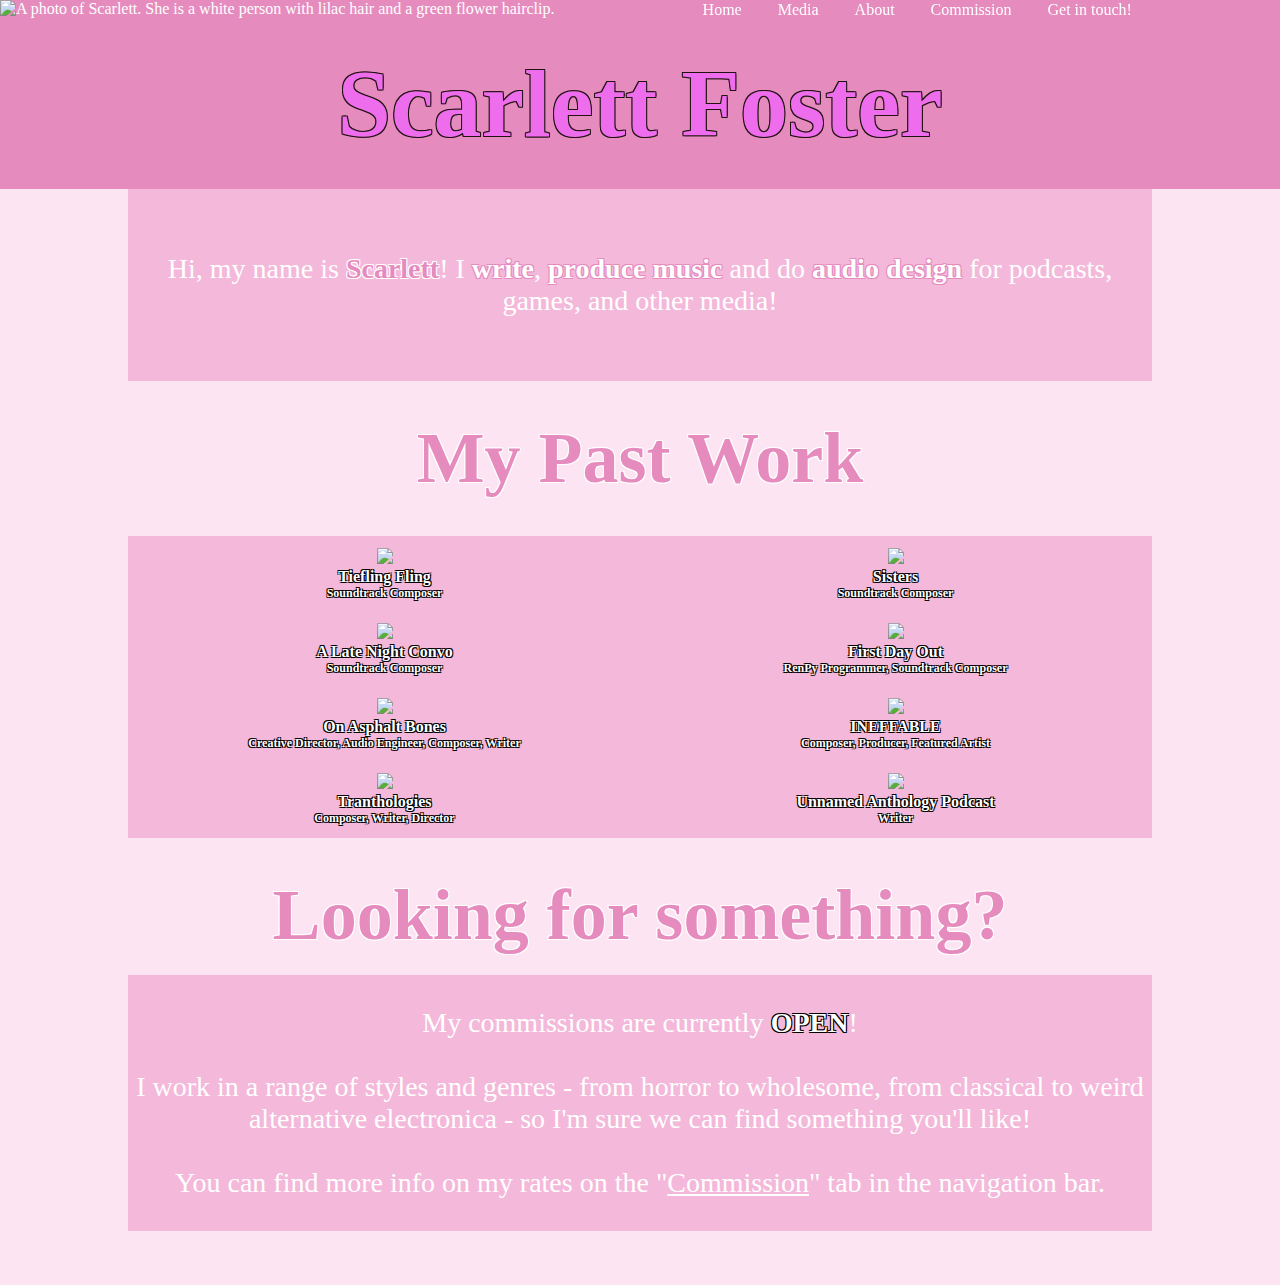
==== index.html @ 23bde36e "Add files via upload" ====
<!DOCTYPE html>
<html lang="en">
<head>
<title>Scarlett Foster</title>
<link rel="stylesheet" href="styles.css" type="text/css" charset="utf-8" />
</head>

<body style="background-color:#fde4f2; color: black; font-family:opensans">
  <center>
    <ul class="navbar sticky">
      <li style="float:left; background-color: #e68bbe" class="navbar-item"><img src="IMAGES/scarlett.png" alt="A photo of Scarlett. She is a white person with lilac hair and a green flower hairclip." style="width:32px"></li>
      <li class="navbar-item"><a class="active">Home</a></li>
      <li class="navbar-item"><a href="media.html">Media</a></li>
      <li class="navbar-item"><a href="about.html">About</a></li>
      <li class="navbar-item"><a href="hire-me.html">Commission</a></li>
      <li class="navbar-item"><a href="contact.html">Get in touch!</a></li>
    </ul>

    <br>
    <h1 style="color:#ed6ded; background-color:#e68bbe; font-family:foolish; font-size:96px;">Scarlett Foster</h1>

    <p style="background-color:#f4b8da; color:white; font-size:28px; width:80%;">
    <br><br>
    Hi, my name is <b style="color:#e68bbe; text-shadow: -1px -1px #fff, 1px -1px #fff, -1px 1px #fff, 1px 1px #fff; font-weight:bold;">Scarlett</b>! I <a style="text-shadow: -1px -1px #e68bbe, 1px -1px #e68bbe, -1px 1px #e68bbe, 1px 1px #e68bbe; font-weight:bold;">write</a>, <a style="text-shadow: -1px -1px #e68bbe, 1px -1px #e68bbe, -1px 1px #e68bbe, 1px 1px #e68bbe; font-weight:bold;">produce music</a> and do <a style="text-shadow: -1px -1px #e68bbe, 1px -1px #e68bbe, -1px 1px #e68bbe, 1px 1px #e68bbe; font-weight:bold;">audio design</a> for podcasts, games, and other media!
    <br><br><br>
    </p>

<br><br>
<h2 style="color:#e68bbe; text-shadow: -1px -1px #fff, 1px -1px #fff, -1px 1px #fff, 1px 1px #fff; font-family:foolish; font-size:72px;">My Past Work</h2>
<br>

    <p>
      <br>
      <table style="background-color:#f4b8da; color: #fff; text-shadow: -1px -1px #000, 1px -1px #000, 1px 1px #000, -1px 1px #000; font-weight:bold">
        <tr>
          <td><a href=""><img src="IMAGES/tieflingfling.png" style="width:50%;"></a><br>Tiefling Fling<br><p style="font-size:12px;">Soundtrack Composer</p></td>
          <td><a href="https://husbandogoddess.itch.io/sisters"><img src="IMAGES/Sisters_Cover.png" style="width:50%;"></a><br>Sisters<br><p style="font-size:12px;">Soundtrack Composer</p></td>
        </tr>
        <tr>
          <td><a href="https://husbandogoddess.itch.io/a-late-night-convo"><img src="IMAGES/latenightconvo.png" style="width:50%;"></a><br>A Late Night Convo<br><p style="font-size:12px;">Soundtrack Composer</p></td>
          <td><a href="https://transboysandgames.itch.io/first-day-out"><img src="IMAGES/jackbird.jpg" style="width:50%;"></a><br>First Day Out<br><p style="font-size:12px;">RenPy Programmer, Soundtrack Composer</p></td>
        </tr>
        <tr>
          <td><a href="https://open.spotify.com/show/4VXEAa00QKmPnFWlU75Irs?si=4c88a1f3998048af"><img src="IMAGES/oab-logo.jpg" style="width:50%;"></a><br>On Asphalt Bones<br><p style="font-size:12px;">Creative Director, Audio Engineer, Composer, Writer</p></td>
          <td><a href="https://open.spotify.com/album/59SaXAMTZSCxpAF9QWzjE8?si=1fvaTERhR5W_y8-9pEj4MQ"><img src="IMAGES/ineffable.jpg" style="width:50%;"></a><br>INEFFABLE<br><p style="font-size:12px;">Composer, Producer, Featured Artist</p></td>
        </tr>
        <tr>
          <td><a href="https://open.spotify.com/show/3TeUGFnqtPpMVknS6uQuVP?si=55ad6478311a4171"><img src="IMAGES/tranthologies-logo.png" style="width:50%;"></a><br>Tranthologies<br><p style="font-size:12px;">Composer, Writer, Director</p></td>
          <td><a href="https://open.spotify.com/show/5qvmGNBVjTSAvqQ8gfXNNb?si=1f4357da0af140d5"><img src="IMAGES/uap-logo.jpg" style="width:50%;"></a><br>Unnamed Anthology Podcast<br><p style="font-size:12px;">Writer</p></td>
        </tr>
      </table>
      <br><br>
    </p>
  <h2 style="color:#e68bbe; text-shadow: -1px -1px #fff, 1px -1px #fff, -1px 1px #fff, 1px 1px #fff; font-family:foolish; font-size:72px;">Looking for something?</h2>
  <br>
  <p style="background-color:#f4b8da; color:white; font-size:28px; width:80%;">
    <br>
    My commissions are currently <b style="text-shadow: -1px -1px #000, 1px -1px #000, 1px 1px #000, -1px 1px #000;">OPEN</b>!
    <br><br>
    I work in a range of styles and genres - from horror to wholesome, from classical to weird alternative electronica - so I'm sure we can find something you'll like!
    <br><br>
    You can find more info on my rates on the "<a href="hire-me.html" style="color:white;">Commission</a>" tab in the navigation bar.
    <br><br>
  </p>
  <br><br><br>
</body>

</html>
---- styles.css ----
@font-face{
	font-family: 'opensans';
	src: url('FONTS/OpenSans.eot');
	src: url('FONTS/OpenSans.eot?#iefix') format('embedded-opentype'),
	     url('FONTS/OpenSans.woff') format('woff'),
	     url('FONTS/OpenSans.ttf') format('truetype'),
	     url('FONTS/OpenSans.svg#webfont') format('svg');
}

@font-face{
	font-family: 'foolish';
	src: url('FONTS/foolish-font.woff') format('woff'), url('FONTS/foolish-font.woff2') format('woff2');
}

body,html{
	width:100%;
	background-color:#fde4f2;
}

*{
	align-items:center;
	margin:0;
}

.navbar{
	list-style-type: none;
	margin:0px;
	padding:0px;
	width: 100%;
	overflow: none;
	background-color: #e68bbe;
}

.navbar a{
	color: white;
	background-color: #e68bbe;
	padding: 10px 16px;
	text-decoration: none;
}

.navbar a:hover{
	background-color: #f4b8da;
}

.navbar-item{
	text-align: center;
	display: inline;
	float: inherit;
	background-color: #a6c2c9;
	vertical-align: middle;
	color: white;
}

.active{
	background-color: #f4b8da;
}

.sticky{
	position: fixed;
	top: 0;
	width: 100%;
}

.dropdown{
	position: relative;
	display: inline-block;
}

.dropdown-content{
	margin: 0;
	width: auto;
	display: none;
	position: fixed;
	background-color: #f9f9f9;
	overflow: none;
	box-shadow: 0px 8px 16px 0px rgba(0,0,0,0.2);
	padding: 12px 16px;
	z-index: 1;
	text-align: left;
}

.dropdown:hover .dropdown-content{
	display: block;
}

.dropdown-content a{
	color: #000000;
	padding: 0;
}

.dropdown-content a:hover{
	color: white;
	padding: 0;
}

h1{
	padding:30px;
	font-size: 50px;
	text-align: center;
	font-family:verdana;
	margin:0;
  text-shadow: -1px -1px #211, 1px -1px #211, -1px 1px #211, 1px 1px #211;
}

h2{
	padding:0px;
	font-size: 32px;
	text-align:center;
	margin:0;
}

h3{
	padding:0px;
	font-size:20px;
	text-align:center;
	margin:0;
}

table{
	width:80%;
}

th{
	width:50%;
	height:100%;
}

td{
	width:50%;
	height:100%;
	text-align:center;
	padding-top: 10px;
	padding-bottom: 10px;
}
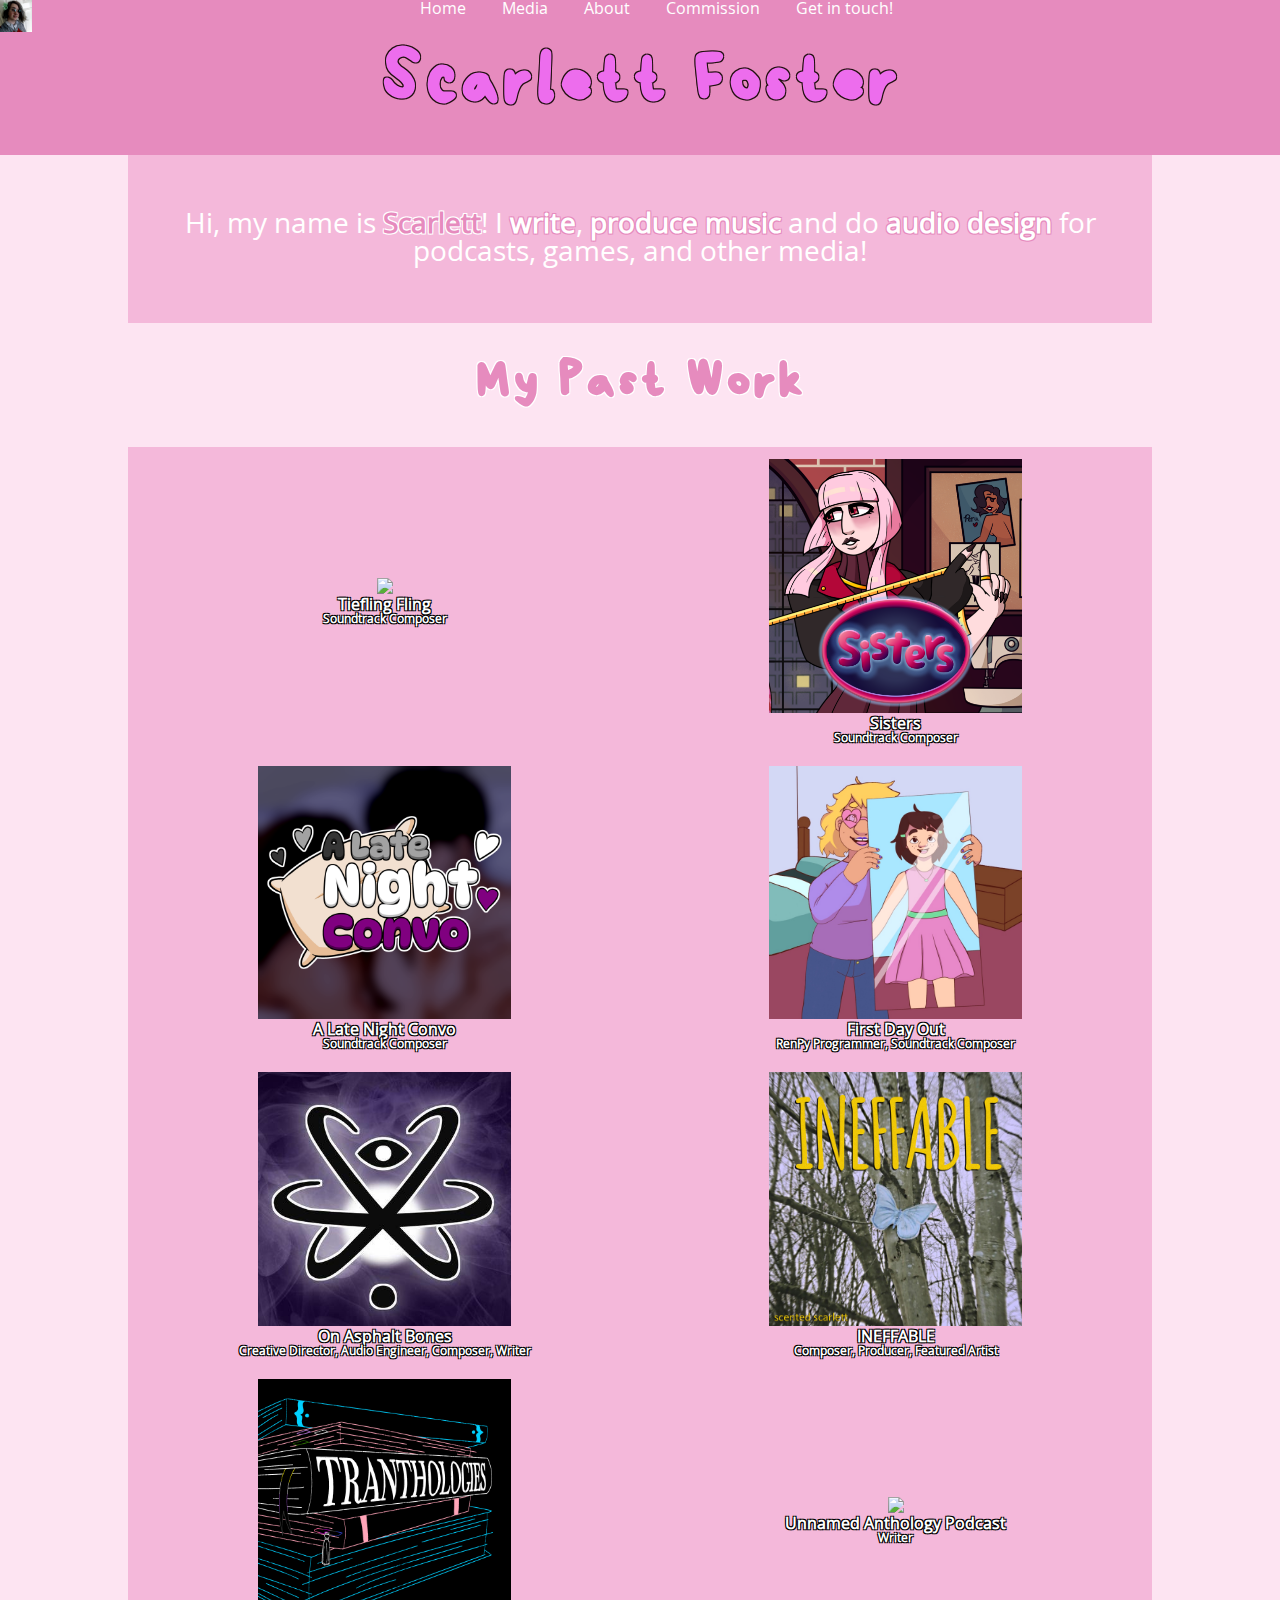
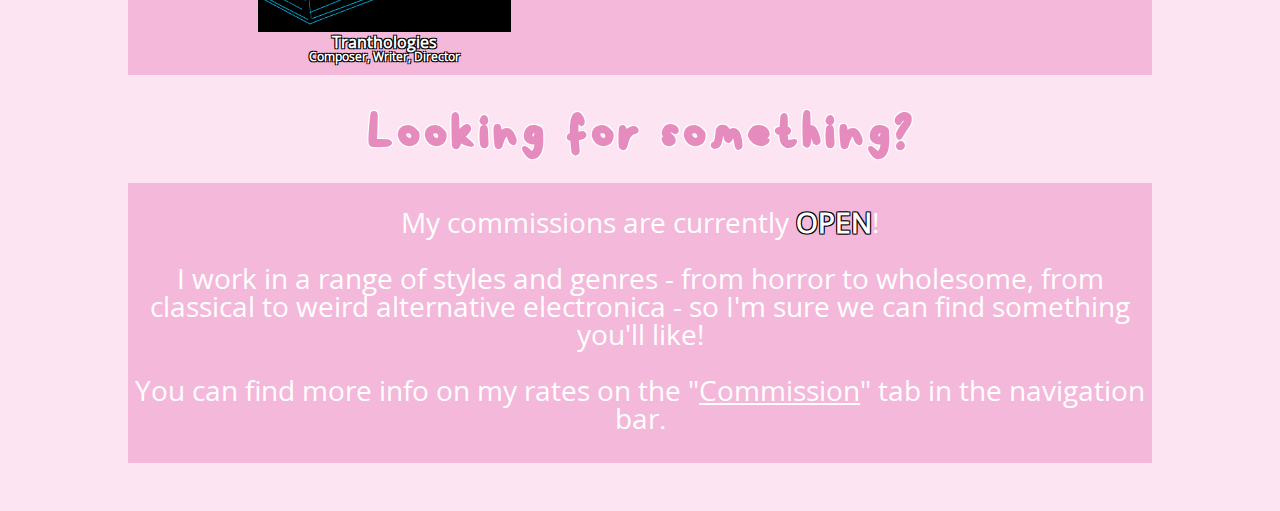
==== commit e090f720: "2nd time lucky!" ====
--- a/index.html
+++ b/index.html
@@ -1,68 +1,68 @@
-<!DOCTYPE html>
-<html lang="en">
-<head>
-<title>Scarlett Foster</title>
-<link rel="stylesheet" href="styles.css" type="text/css" charset="utf-8" />
-</head>
-
-<body style="background-color:#fde4f2; color: black; font-family:opensans">
-  <center>
-    <ul class="navbar sticky">
-      <li style="float:left; background-color: #e68bbe" class="navbar-item"><img src="IMAGES/scarlett.png" alt="A photo of Scarlett. She is a white person with lilac hair and a green flower hairclip." style="width:32px"></li>
-      <li class="navbar-item"><a class="active">Home</a></li>
-      <li class="navbar-item"><a href="media.html">Media</a></li>
-      <li class="navbar-item"><a href="about.html">About</a></li>
-      <li class="navbar-item"><a href="hire-me.html">Commission</a></li>
-      <li class="navbar-item"><a href="contact.html">Get in touch!</a></li>
-    </ul>
-
-    <br>
-    <h1 style="color:#ed6ded; background-color:#e68bbe; font-family:foolish; font-size:96px;">Scarlett Foster</h1>
-
-    <p style="background-color:#f4b8da; color:white; font-size:28px; width:80%;">
-    <br><br>
-    Hi, my name is <b style="color:#e68bbe; text-shadow: -1px -1px #fff, 1px -1px #fff, -1px 1px #fff, 1px 1px #fff; font-weight:bold;">Scarlett</b>! I <a style="text-shadow: -1px -1px #e68bbe, 1px -1px #e68bbe, -1px 1px #e68bbe, 1px 1px #e68bbe; font-weight:bold;">write</a>, <a style="text-shadow: -1px -1px #e68bbe, 1px -1px #e68bbe, -1px 1px #e68bbe, 1px 1px #e68bbe; font-weight:bold;">produce music</a> and do <a style="text-shadow: -1px -1px #e68bbe, 1px -1px #e68bbe, -1px 1px #e68bbe, 1px 1px #e68bbe; font-weight:bold;">audio design</a> for podcasts, games, and other media!
-    <br><br><br>
-    </p>
-
-<br><br>
-<h2 style="color:#e68bbe; text-shadow: -1px -1px #fff, 1px -1px #fff, -1px 1px #fff, 1px 1px #fff; font-family:foolish; font-size:72px;">My Past Work</h2>
-<br>
-
-    <p>
-      <br>
-      <table style="background-color:#f4b8da; color: #fff; text-shadow: -1px -1px #000, 1px -1px #000, 1px 1px #000, -1px 1px #000; font-weight:bold">
-        <tr>
-          <td><a href=""><img src="IMAGES/tieflingfling.png" style="width:50%;"></a><br>Tiefling Fling<br><p style="font-size:12px;">Soundtrack Composer</p></td>
-          <td><a href="https://husbandogoddess.itch.io/sisters"><img src="IMAGES/Sisters_Cover.png" style="width:50%;"></a><br>Sisters<br><p style="font-size:12px;">Soundtrack Composer</p></td>
-        </tr>
-        <tr>
-          <td><a href="https://husbandogoddess.itch.io/a-late-night-convo"><img src="IMAGES/latenightconvo.png" style="width:50%;"></a><br>A Late Night Convo<br><p style="font-size:12px;">Soundtrack Composer</p></td>
-          <td><a href="https://transboysandgames.itch.io/first-day-out"><img src="IMAGES/jackbird.jpg" style="width:50%;"></a><br>First Day Out<br><p style="font-size:12px;">RenPy Programmer, Soundtrack Composer</p></td>
-        </tr>
-        <tr>
-          <td><a href="https://open.spotify.com/show/4VXEAa00QKmPnFWlU75Irs?si=4c88a1f3998048af"><img src="IMAGES/oab-logo.jpg" style="width:50%;"></a><br>On Asphalt Bones<br><p style="font-size:12px;">Creative Director, Audio Engineer, Composer, Writer</p></td>
-          <td><a href="https://open.spotify.com/album/59SaXAMTZSCxpAF9QWzjE8?si=1fvaTERhR5W_y8-9pEj4MQ"><img src="IMAGES/ineffable.jpg" style="width:50%;"></a><br>INEFFABLE<br><p style="font-size:12px;">Composer, Producer, Featured Artist</p></td>
-        </tr>
-        <tr>
-          <td><a href="https://open.spotify.com/show/3TeUGFnqtPpMVknS6uQuVP?si=55ad6478311a4171"><img src="IMAGES/tranthologies-logo.png" style="width:50%;"></a><br>Tranthologies<br><p style="font-size:12px;">Composer, Writer, Director</p></td>
-          <td><a href="https://open.spotify.com/show/5qvmGNBVjTSAvqQ8gfXNNb?si=1f4357da0af140d5"><img src="IMAGES/uap-logo.jpg" style="width:50%;"></a><br>Unnamed Anthology Podcast<br><p style="font-size:12px;">Writer</p></td>
-        </tr>
-      </table>
-      <br><br>
-    </p>
-  <h2 style="color:#e68bbe; text-shadow: -1px -1px #fff, 1px -1px #fff, -1px 1px #fff, 1px 1px #fff; font-family:foolish; font-size:72px;">Looking for something?</h2>
-  <br>
-  <p style="background-color:#f4b8da; color:white; font-size:28px; width:80%;">
-    <br>
-    My commissions are currently <b style="text-shadow: -1px -1px #000, 1px -1px #000, 1px 1px #000, -1px 1px #000;">OPEN</b>!
-    <br><br>
-    I work in a range of styles and genres - from horror to wholesome, from classical to weird alternative electronica - so I'm sure we can find something you'll like!
-    <br><br>
-    You can find more info on my rates on the "<a href="hire-me.html" style="color:white;">Commission</a>" tab in the navigation bar.
-    <br><br>
-  </p>
-  <br><br><br>
-</body>
-
-</html>
+<!DOCTYPE html>
+<html lang="en">
+<head>
+<title>Scarlett Foster</title>
+<link rel="stylesheet" href="styles.css" type="text/css" charset="utf-8" />
+</head>
+
+<body style="background-color:#fde4f2; color: black; font-family:opensans">
+  <center>
+    <ul class="navbar sticky">
+      <li style="float:left; background-color: #e68bbe" class="navbar-item"><img src="IMAGES/scarlett.png" alt="A photo of Scarlett. She is a white person with lilac hair and a green flower hairclip." style="width:32px"></li>
+      <li class="navbar-item"><a class="active">Home</a></li>
+      <li class="navbar-item"><a href="media.html">Media</a></li>
+      <li class="navbar-item"><a href="about.html">About</a></li>
+      <li class="navbar-item"><a href="hire-me.html">Commission</a></li>
+      <li class="navbar-item"><a href="contact.html">Get in touch!</a></li>
+    </ul>
+
+    <br>
+    <h1 style="color:#ed6ded; background-color:#e68bbe; font-family:foolish; font-size:96px;">Scarlett Foster</h1>
+
+    <p style="background-color:#f4b8da; color:white; font-size:28px; width:80%;">
+    <br><br>
+    Hi, my name is <b style="color:#e68bbe; text-shadow: -1px -1px #fff, 1px -1px #fff, -1px 1px #fff, 1px 1px #fff; font-weight:bold;">Scarlett</b>! I <a style="text-shadow: -1px -1px #e68bbe, 1px -1px #e68bbe, -1px 1px #e68bbe, 1px 1px #e68bbe; font-weight:bold;">write</a>, <a style="text-shadow: -1px -1px #e68bbe, 1px -1px #e68bbe, -1px 1px #e68bbe, 1px 1px #e68bbe; font-weight:bold;">produce music</a> and do <a style="text-shadow: -1px -1px #e68bbe, 1px -1px #e68bbe, -1px 1px #e68bbe, 1px 1px #e68bbe; font-weight:bold;">audio design</a> for podcasts, games, and other media!
+    <br><br><br>
+    </p>
+
+<br><br>
+<h2 style="color:#e68bbe; text-shadow: -1px -1px #fff, 1px -1px #fff, -1px 1px #fff, 1px 1px #fff; font-family:foolish; font-size:72px;">My Past Work</h2>
+<br>
+
+    <p>
+      <br>
+      <table style="background-color:#f4b8da; color: #fff; text-shadow: -1px -1px #000, 1px -1px #000, 1px 1px #000, -1px 1px #000; font-weight:bold">
+        <tr>
+          <td><a href=""><img src="IMAGES/tieflingfling.png" style="width:50%;"></a><br>Tiefling Fling<br><p style="font-size:12px;">Soundtrack Composer</p></td>
+          <td><a href="https://husbandogoddess.itch.io/sisters"><img src="IMAGES/Sisters_Cover.png" style="width:50%;"></a><br>Sisters<br><p style="font-size:12px;">Soundtrack Composer</p></td>
+        </tr>
+        <tr>
+          <td><a href="https://husbandogoddess.itch.io/a-late-night-convo"><img src="IMAGES/latenightconvo.png" style="width:50%;"></a><br>A Late Night Convo<br><p style="font-size:12px;">Soundtrack Composer</p></td>
+          <td><a href="https://transboysandgames.itch.io/first-day-out"><img src="IMAGES/jackbird.jpg" style="width:50%;"></a><br>First Day Out<br><p style="font-size:12px;">RenPy Programmer, Soundtrack Composer</p></td>
+        </tr>
+        <tr>
+          <td><a href="https://open.spotify.com/show/4VXEAa00QKmPnFWlU75Irs?si=4c88a1f3998048af"><img src="IMAGES/oab-logo.jpg" style="width:50%;"></a><br>On Asphalt Bones<br><p style="font-size:12px;">Creative Director, Audio Engineer, Composer, Writer</p></td>
+          <td><a href="https://open.spotify.com/album/59SaXAMTZSCxpAF9QWzjE8?si=1fvaTERhR5W_y8-9pEj4MQ"><img src="IMAGES/ineffable.jpg" style="width:50%;"></a><br>INEFFABLE<br><p style="font-size:12px;">Composer, Producer, Featured Artist</p></td>
+        </tr>
+        <tr>
+          <td><a href="https://open.spotify.com/show/3TeUGFnqtPpMVknS6uQuVP?si=55ad6478311a4171"><img src="IMAGES/tranthologies-logo.png" style="width:50%;"></a><br>Tranthologies<br><p style="font-size:12px;">Composer, Writer, Director</p></td>
+          <td><a href="https://open.spotify.com/show/5qvmGNBVjTSAvqQ8gfXNNb?si=1f4357da0af140d5"><img src="IMAGES/uap-logo.jpg" style="width:50%;"></a><br>Unnamed Anthology Podcast<br><p style="font-size:12px;">Writer</p></td>
+        </tr>
+      </table>
+      <br><br>
+    </p>
+  <h2 style="color:#e68bbe; text-shadow: -1px -1px #fff, 1px -1px #fff, -1px 1px #fff, 1px 1px #fff; font-family:foolish; font-size:72px;">Looking for something?</h2>
+  <br>
+  <p style="background-color:#f4b8da; color:white; font-size:28px; width:80%;">
+    <br>
+    My commissions are currently <b style="text-shadow: -1px -1px #000, 1px -1px #000, 1px 1px #000, -1px 1px #000;">OPEN</b>!
+    <br><br>
+    I work in a range of styles and genres - from horror to wholesome, from classical to weird alternative electronica - so I'm sure we can find something you'll like!
+    <br><br>
+    You can find more info on my rates on the "<a href="hire-me.html" style="color:white;">Commission</a>" tab in the navigation bar.
+    <br><br>
+  </p>
+  <br><br><br>
+</body>
+
+</html>
--- a/styles.css
+++ b/styles.css
@@ -1,134 +1,134 @@
-@font-face{
-	font-family: 'opensans';
-	src: url('FONTS/OpenSans.eot');
-	src: url('FONTS/OpenSans.eot?#iefix') format('embedded-opentype'),
-	     url('FONTS/OpenSans.woff') format('woff'),
-	     url('FONTS/OpenSans.ttf') format('truetype'),
-	     url('FONTS/OpenSans.svg#webfont') format('svg');
-}
-
-@font-face{
-	font-family: 'foolish';
-	src: url('FONTS/foolish-font.woff') format('woff'), url('FONTS/foolish-font.woff2') format('woff2');
-}
-
-body,html{
-	width:100%;
-	background-color:#fde4f2;
-}
-
-*{
-	align-items:center;
-	margin:0;
-}
-
-.navbar{
-	list-style-type: none;
-	margin:0px;
-	padding:0px;
-	width: 100%;
-	overflow: none;
-	background-color: #e68bbe;
-}
-
-.navbar a{
-	color: white;
-	background-color: #e68bbe;
-	padding: 10px 16px;
-	text-decoration: none;
-}
-
-.navbar a:hover{
-	background-color: #f4b8da;
-}
-
-.navbar-item{
-	text-align: center;
-	display: inline;
-	float: inherit;
-	background-color: #a6c2c9;
-	vertical-align: middle;
-	color: white;
-}
-
-.active{
-	background-color: #f4b8da;
-}
-
-.sticky{
-	position: fixed;
-	top: 0;
-	width: 100%;
-}
-
-.dropdown{
-	position: relative;
-	display: inline-block;
-}
-
-.dropdown-content{
-	margin: 0;
-	width: auto;
-	display: none;
-	position: fixed;
-	background-color: #f9f9f9;
-	overflow: none;
-	box-shadow: 0px 8px 16px 0px rgba(0,0,0,0.2);
-	padding: 12px 16px;
-	z-index: 1;
-	text-align: left;
-}
-
-.dropdown:hover .dropdown-content{
-	display: block;
-}
-
-.dropdown-content a{
-	color: #000000;
-	padding: 0;
-}
-
-.dropdown-content a:hover{
-	color: white;
-	padding: 0;
-}
-
-h1{
-	padding:30px;
-	font-size: 50px;
-	text-align: center;
-	font-family:verdana;
-	margin:0;
-  text-shadow: -1px -1px #211, 1px -1px #211, -1px 1px #211, 1px 1px #211;
-}
-
-h2{
-	padding:0px;
-	font-size: 32px;
-	text-align:center;
-	margin:0;
-}
-
-h3{
-	padding:0px;
-	font-size:20px;
-	text-align:center;
-	margin:0;
-}
-
-table{
-	width:80%;
-}
-
-th{
-	width:50%;
-	height:100%;
-}
-
-td{
-	width:50%;
-	height:100%;
-	text-align:center;
-	padding-top: 10px;
-	padding-bottom: 10px;
-}
+@font-face{
+	font-family: 'opensans';
+	src: url('FONTS/OpenSans.eot');
+	src: url('FONTS/OpenSans.eot?#iefix') format('embedded-opentype'),
+	     url('FONTS/opensans-webfont.woff') format('woff'),
+	     url('FONTS/OpenSans.ttf') format('truetype'),
+	     url('FONTS/OpenSans.svg#webfont') format('svg');
+}
+
+@font-face{
+	font-family: 'foolish';
+	src: url('FONTS/foolish-font.woff') format('woff'), url('FONTS/foolish-font.woff2') format('woff2');
+}
+
+body,html{
+	width:100%;
+	background-color:#fde4f2;
+}
+
+*{
+	align-items:center;
+	margin:0;
+}
+
+.navbar{
+	list-style-type: none;
+	margin:0px;
+	padding:0px;
+	width: 100%;
+	overflow: none;
+	background-color: #e68bbe;
+}
+
+.navbar a{
+	color: white;
+	background-color: #e68bbe;
+	padding: 10px 16px;
+	text-decoration: none;
+}
+
+.navbar a:hover{
+	background-color: #f4b8da;
+}
+
+.navbar-item{
+	text-align: center;
+	display: inline;
+	float: inherit;
+	background-color: #a6c2c9;
+	vertical-align: middle;
+	color: white;
+}
+
+.active{
+	background-color: #f4b8da;
+}
+
+.sticky{
+	position: fixed;
+	top: 0;
+	width: 100%;
+}
+
+.dropdown{
+	position: relative;
+	display: inline-block;
+}
+
+.dropdown-content{
+	margin: 0;
+	width: auto;
+	display: none;
+	position: fixed;
+	background-color: #f9f9f9;
+	overflow: none;
+	box-shadow: 0px 8px 16px 0px rgba(0,0,0,0.2);
+	padding: 12px 16px;
+	z-index: 1;
+	text-align: left;
+}
+
+.dropdown:hover .dropdown-content{
+	display: block;
+}
+
+.dropdown-content a{
+	color: #000000;
+	padding: 0;
+}
+
+.dropdown-content a:hover{
+	color: white;
+	padding: 0;
+}
+
+h1{
+	padding:30px;
+	font-size: 50px;
+	text-align: center;
+	font-family:verdana;
+	margin:0;
+  text-shadow: -1px -1px #211, 1px -1px #211, -1px 1px #211, 1px 1px #211;
+}
+
+h2{
+	padding:0px;
+	font-size: 32px;
+	text-align:center;
+	margin:0;
+}
+
+h3{
+	padding:0px;
+	font-size:20px;
+	text-align:center;
+	margin:0;
+}
+
+table{
+	width:80%;
+}
+
+th{
+	width:50%;
+	height:100%;
+}
+
+td{
+	width:50%;
+	height:100%;
+	text-align:center;
+	padding-top: 10px;
+	padding-bottom: 10px;
+}
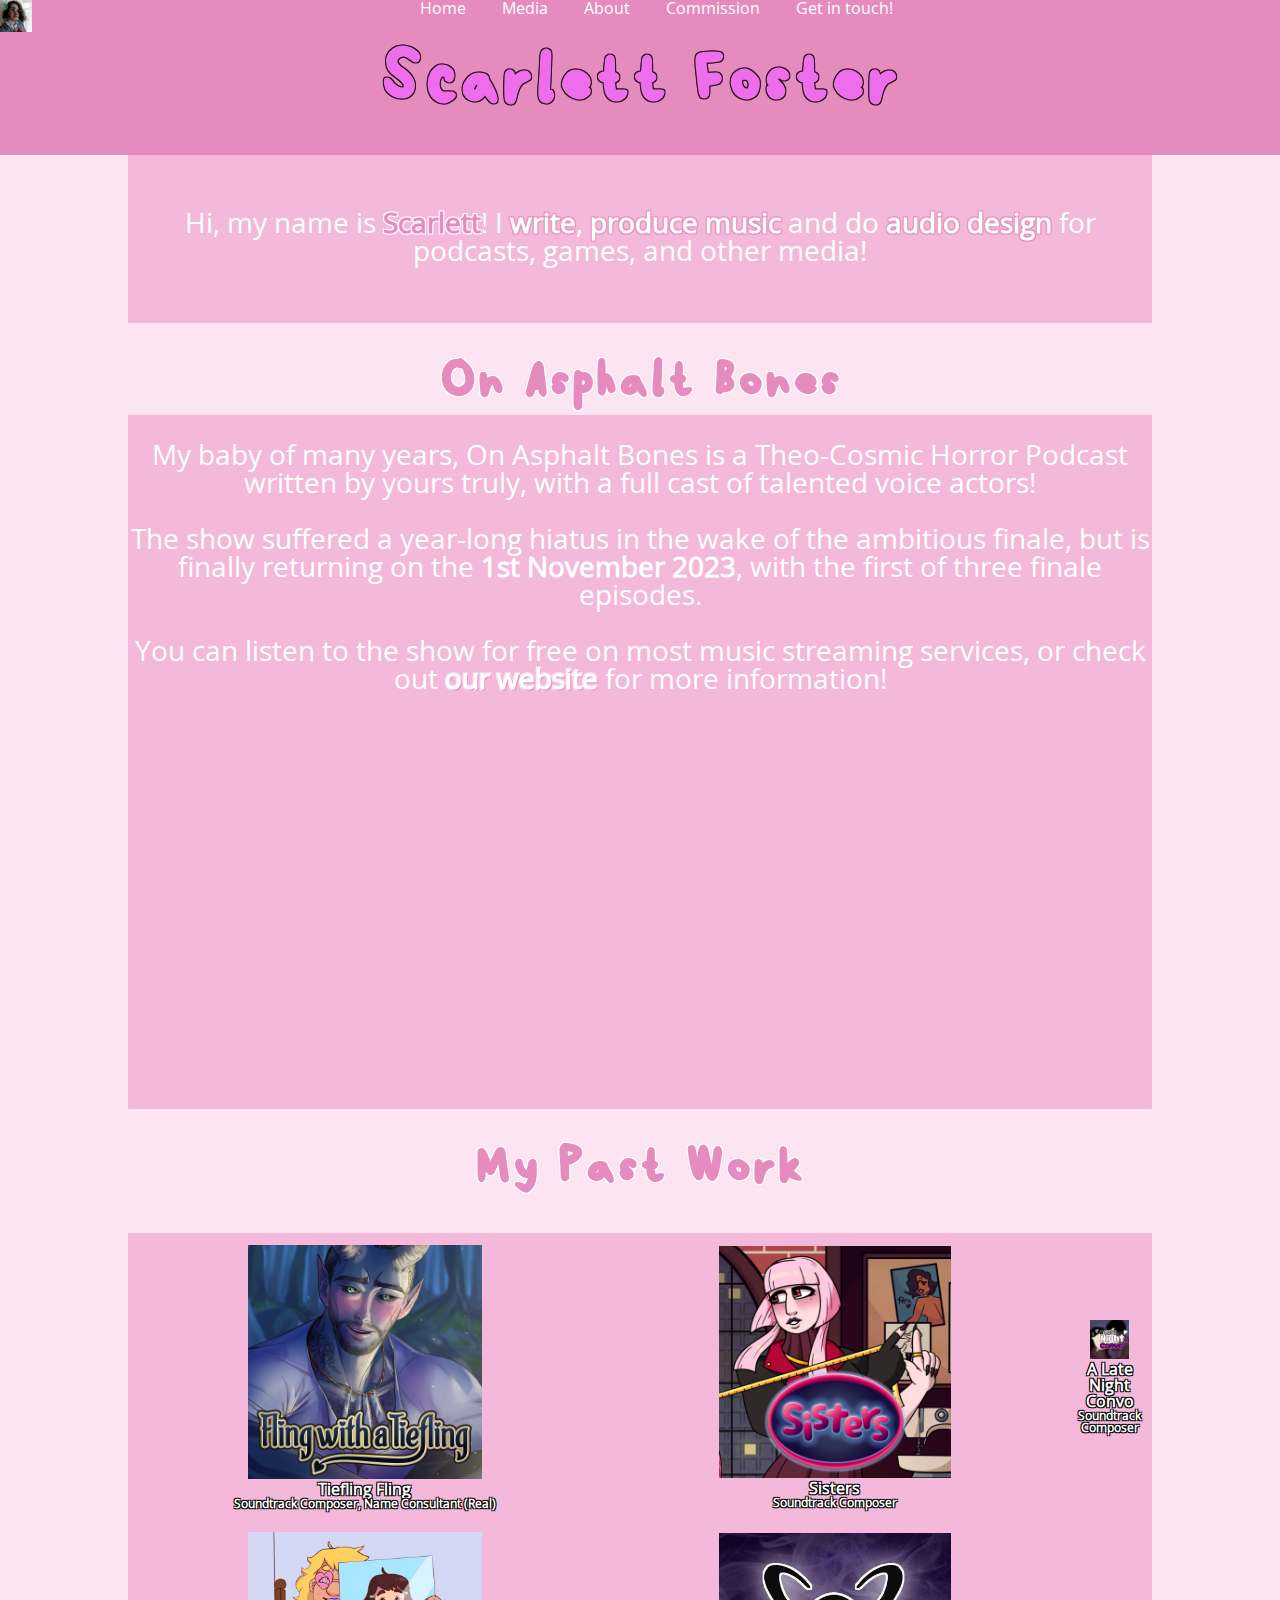
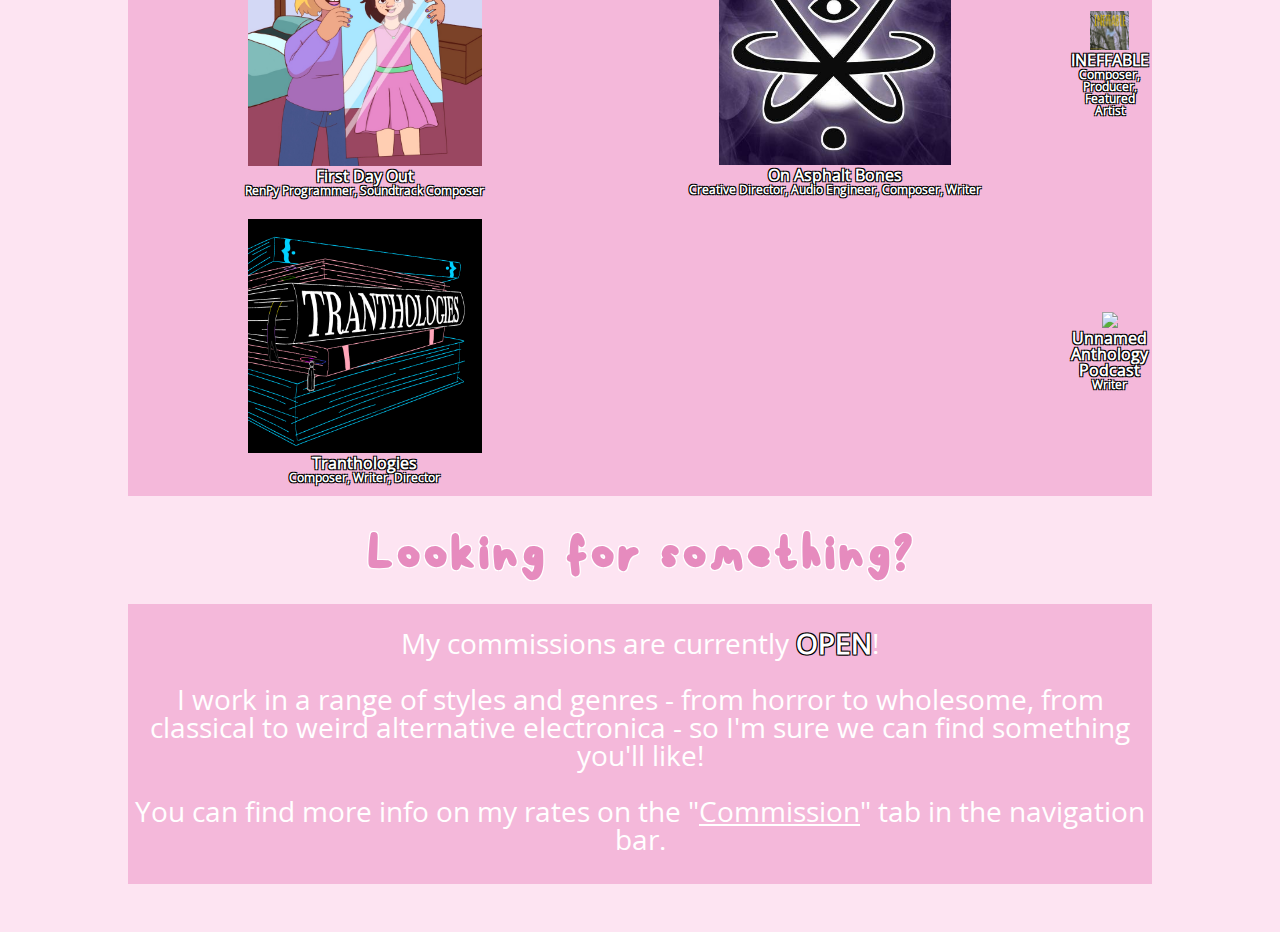
==== commit 8b692ea2: "Update attempt." ====
--- a/index.html
+++ b/index.html
@@ -26,26 +26,39 @@
     </p>
 
 <br><br>
+<h2 style="color:#e68bbe; text-shadow: -1px -1px #fff, 1px -1px #fff, -1px 1px #fff, 1px 1px #fff; font-family:foolish; font-size:72px;">On Asphalt Bones</h2>
+<p style="background-color:#f4b8da; color:white; font-size:28px; width:80%;">
+  <br>
+  My baby of many years, On Asphalt Bones is a Theo-Cosmic Horror Podcast written by yours truly, with a full cast of talented voice actors!
+  <br><br>
+  The show suffered a year-long hiatus in the wake of the ambitious finale, but is finally returning on the <b>1st November 2023</b>, with the first of three finale episodes.
+  <br><br>
+  You can listen to the show for free on most music streaming services, or check out <b><a style="color:white; text-decoration:none; text-shadow:1px 1px #e68bbe, -1px 1px #fde4f2, -1px -1px #fde4f2, 1px -1px #fde4f2" href="https://www.listlessnetwork.com/our-shows/on-asphalt-bones">our website</a></b> for more information!
+  <br><br>
+  <iframe style="border-radius:12px; width: 80%" src="https://open.spotify.com/embed/show/4VXEAa00QKmPnFWlU75Irs?utm_source=generator" width="100\%" height="352" frameBorder="0" allowfullscreen="" allow="autoplay; clipboard-write; encrypted-media; fullscreen; picture-in-picture" loading="lazy"></iframe>
+  <br><br>
+</p>
+
+<br><br>
 <h2 style="color:#e68bbe; text-shadow: -1px -1px #fff, 1px -1px #fff, -1px 1px #fff, 1px 1px #fff; font-family:foolish; font-size:72px;">My Past Work</h2>
 <br>
 
     <p>
       <br>
-      <table style="background-color:#f4b8da; color: #fff; text-shadow: -1px -1px #000, 1px -1px #000, 1px 1px #000, -1px 1px #000; font-weight:bold">
+      <table style="background-color:#f4b8da; color: #fff; text-shadow: -1px -1px #000, 1px -1px #000, 1px 1px #000, -1px 1px #000; font-weight:bold; width:80%">
         <tr>
-          <td><a href=""><img src="IMAGES/tieflingfling.png" style="width:50%;"></a><br>Tiefling Fling<br><p style="font-size:12px;">Soundtrack Composer</p></td>
+          <td><a href="https://husbandogoddess.itch.io"><img src="IMAGES/tieflingfling.png" style="width:50%;"></a><br>Tiefling Fling<br><p style="font-size:12px;">Soundtrack Composer, Name Consultant (Real)</p></td>
           <td><a href="https://husbandogoddess.itch.io/sisters"><img src="IMAGES/Sisters_Cover.png" style="width:50%;"></a><br>Sisters<br><p style="font-size:12px;">Soundtrack Composer</p></td>
+          <td><a href="https://husbandogoddess.itch.io/a-late-night-convo"><img src="IMAGES/latenightconvo.png" style="width:50%;"></a><br>A Late Night Convo<br><p style="font-size:12px;">Soundtrack Composer</p></td>
         </tr>
         <tr>
-          <td><a href="https://husbandogoddess.itch.io/a-late-night-convo"><img src="IMAGES/latenightconvo.png" style="width:50%;"></a><br>A Late Night Convo<br><p style="font-size:12px;">Soundtrack Composer</p></td>
           <td><a href="https://transboysandgames.itch.io/first-day-out"><img src="IMAGES/jackbird.jpg" style="width:50%;"></a><br>First Day Out<br><p style="font-size:12px;">RenPy Programmer, Soundtrack Composer</p></td>
-        </tr>
-        <tr>
           <td><a href="https://open.spotify.com/show/4VXEAa00QKmPnFWlU75Irs?si=4c88a1f3998048af"><img src="IMAGES/oab-logo.jpg" style="width:50%;"></a><br>On Asphalt Bones<br><p style="font-size:12px;">Creative Director, Audio Engineer, Composer, Writer</p></td>
           <td><a href="https://open.spotify.com/album/59SaXAMTZSCxpAF9QWzjE8?si=1fvaTERhR5W_y8-9pEj4MQ"><img src="IMAGES/ineffable.jpg" style="width:50%;"></a><br>INEFFABLE<br><p style="font-size:12px;">Composer, Producer, Featured Artist</p></td>
         </tr>
         <tr>
           <td><a href="https://open.spotify.com/show/3TeUGFnqtPpMVknS6uQuVP?si=55ad6478311a4171"><img src="IMAGES/tranthologies-logo.png" style="width:50%;"></a><br>Tranthologies<br><p style="font-size:12px;">Composer, Writer, Director</p></td>
+          <td></td>
           <td><a href="https://open.spotify.com/show/5qvmGNBVjTSAvqQ8gfXNNb?si=1f4357da0af140d5"><img src="IMAGES/uap-logo.jpg" style="width:50%;"></a><br>Unnamed Anthology Podcast<br><p style="font-size:12px;">Writer</p></td>
         </tr>
       </table>
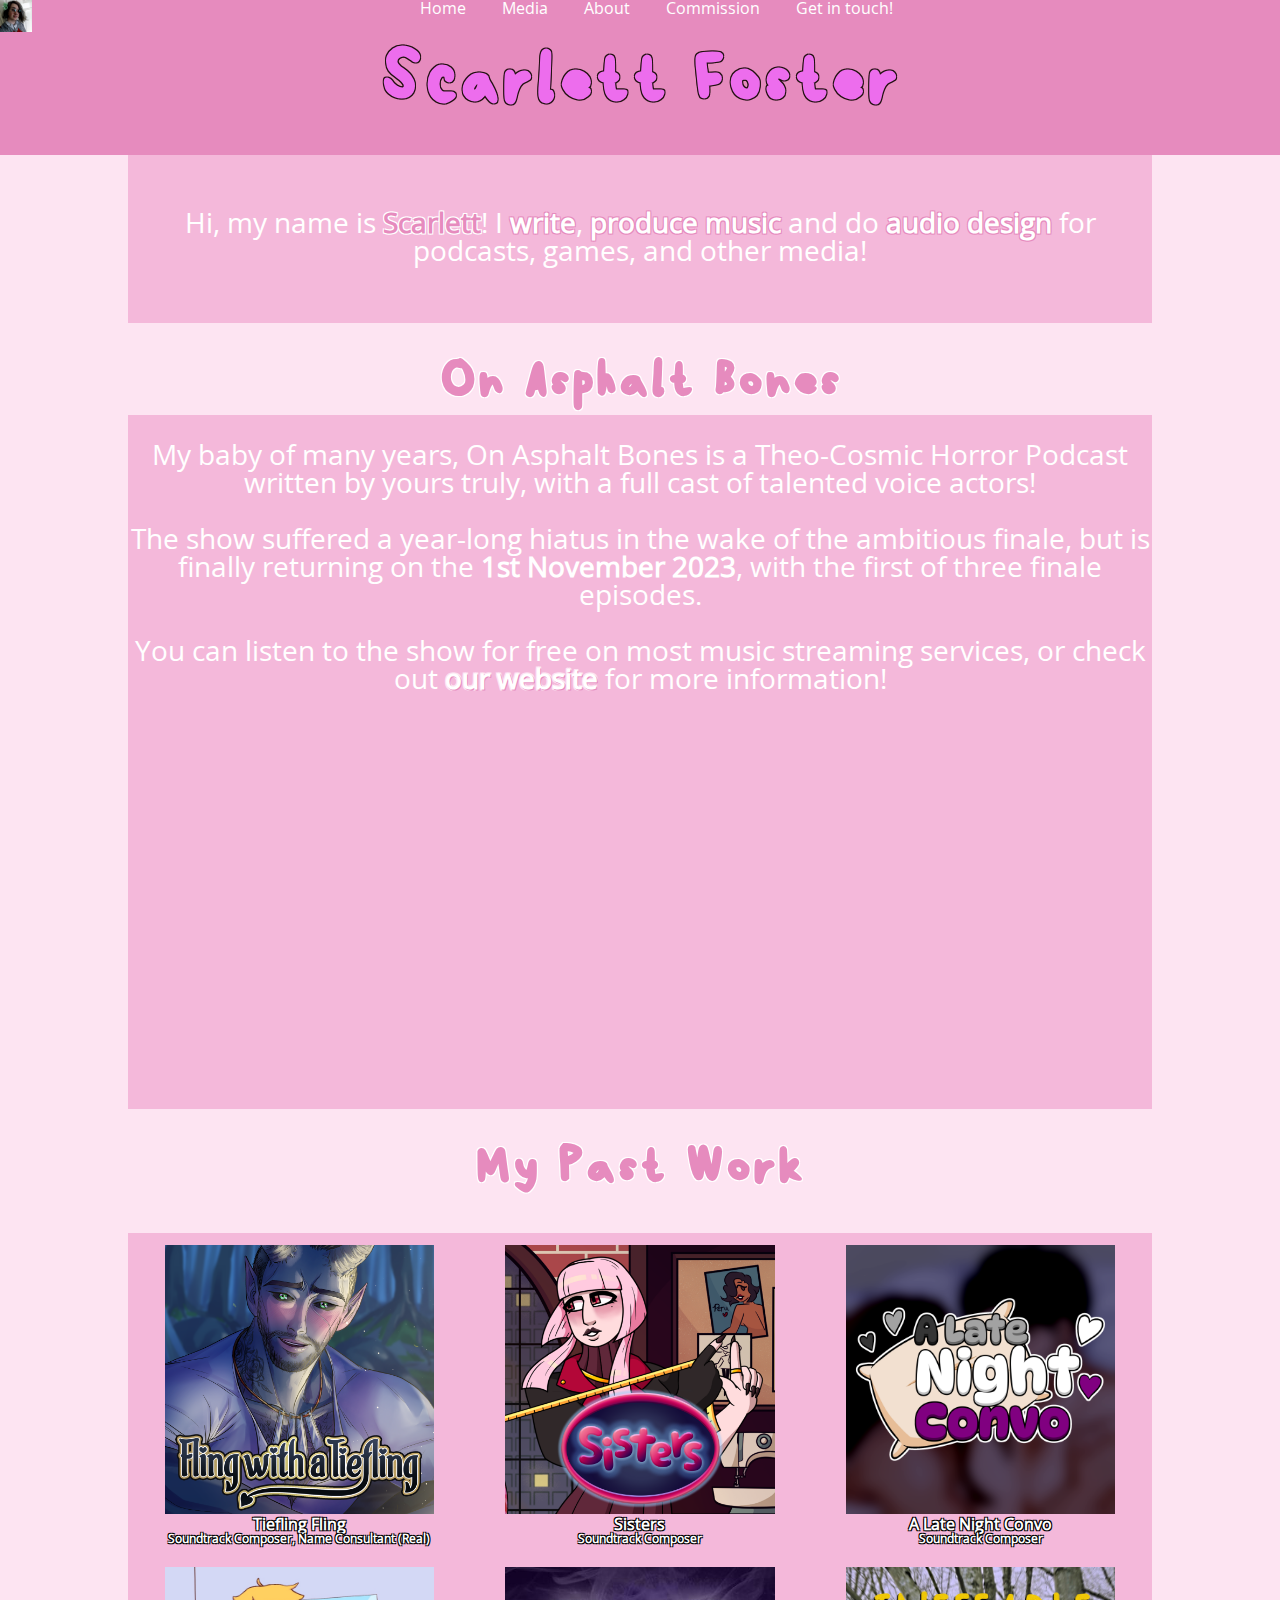
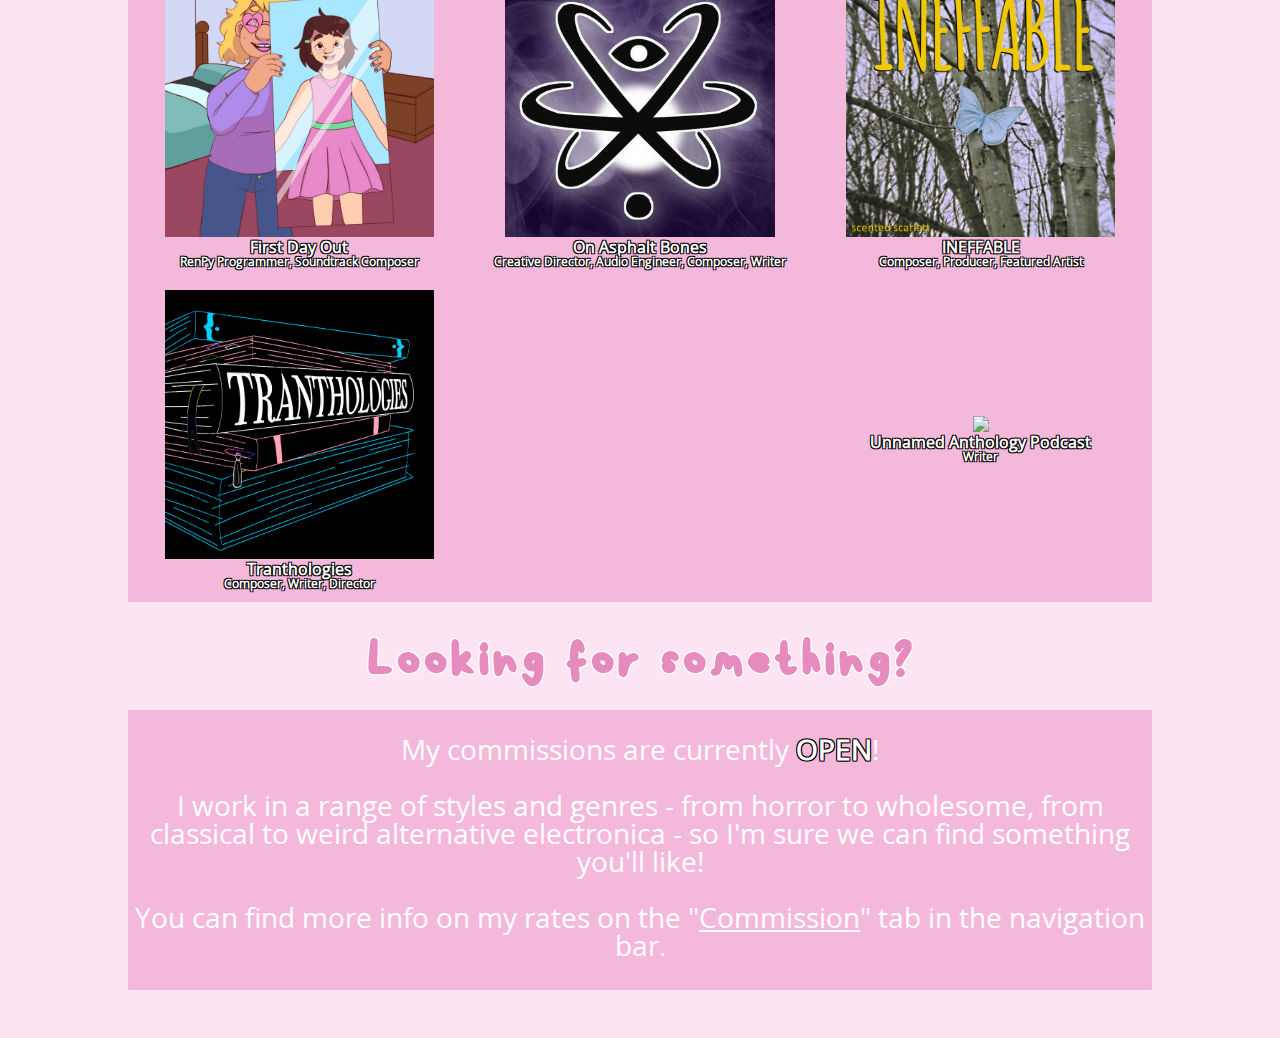
==== commit 81d50fe5: "Fixed table on index" ====
--- a/index.html
+++ b/index.html
@@ -45,21 +45,21 @@
 
     <p>
       <br>
-      <table style="background-color:#f4b8da; color: #fff; text-shadow: -1px -1px #000, 1px -1px #000, 1px 1px #000, -1px 1px #000; font-weight:bold; width:80%">
+      <table style="background-color:#f4b8da; color: #fff; text-shadow: -1px -1px #000, 1px -1px #000, 1px 1px #000, -1px 1px #000; font-weight:bold; width:80%; table-layout:fixed">
         <tr>
-          <td><a href="https://husbandogoddess.itch.io"><img src="IMAGES/tieflingfling.png" style="width:50%;"></a><br>Tiefling Fling<br><p style="font-size:12px;">Soundtrack Composer, Name Consultant (Real)</p></td>
-          <td><a href="https://husbandogoddess.itch.io/sisters"><img src="IMAGES/Sisters_Cover.png" style="width:50%;"></a><br>Sisters<br><p style="font-size:12px;">Soundtrack Composer</p></td>
-          <td><a href="https://husbandogoddess.itch.io/a-late-night-convo"><img src="IMAGES/latenightconvo.png" style="width:50%;"></a><br>A Late Night Convo<br><p style="font-size:12px;">Soundtrack Composer</p></td>
+          <td><a href="https://husbandogoddess.itch.io"><img src="IMAGES/tieflingfling.png" style="width:80%;"></a><br>Tiefling Fling<br><p style="font-size:12px;">Soundtrack Composer, Name Consultant (Real)</p></td>
+          <td><a href="https://husbandogoddess.itch.io/sisters"><img src="IMAGES/Sisters_Cover.png" style="width:80%;"></a><br>Sisters<br><p style="font-size:12px;">Soundtrack Composer</p></td>
+          <td><a href="https://husbandogoddess.itch.io/a-late-night-convo"><img src="IMAGES/latenightconvo.png" style="width:80%;"></a><br>A Late Night Convo<br><p style="font-size:12px;">Soundtrack Composer</p></td>
         </tr>
         <tr>
-          <td><a href="https://transboysandgames.itch.io/first-day-out"><img src="IMAGES/jackbird.jpg" style="width:50%;"></a><br>First Day Out<br><p style="font-size:12px;">RenPy Programmer, Soundtrack Composer</p></td>
-          <td><a href="https://open.spotify.com/show/4VXEAa00QKmPnFWlU75Irs?si=4c88a1f3998048af"><img src="IMAGES/oab-logo.jpg" style="width:50%;"></a><br>On Asphalt Bones<br><p style="font-size:12px;">Creative Director, Audio Engineer, Composer, Writer</p></td>
-          <td><a href="https://open.spotify.com/album/59SaXAMTZSCxpAF9QWzjE8?si=1fvaTERhR5W_y8-9pEj4MQ"><img src="IMAGES/ineffable.jpg" style="width:50%;"></a><br>INEFFABLE<br><p style="font-size:12px;">Composer, Producer, Featured Artist</p></td>
+          <td><a href="https://transboysandgames.itch.io/first-day-out"><img src="IMAGES/jackbird.jpg" style="width:80%;"></a><br>First Day Out<br><p style="font-size:12px;">RenPy Programmer, Soundtrack Composer</p></td>
+          <td><a href="https://open.spotify.com/show/4VXEAa00QKmPnFWlU75Irs?si=4c88a1f3998048af"><img src="IMAGES/oab-logo.jpg" style="width:80%;"></a><br>On Asphalt Bones<br><p style="font-size:12px;">Creative Director, Audio Engineer, Composer, Writer</p></td>
+          <td><a href="https://open.spotify.com/album/59SaXAMTZSCxpAF9QWzjE8?si=1fvaTERhR5W_y8-9pEj4MQ"><img src="IMAGES/ineffable.jpg" style="width:80%;"></a><br>INEFFABLE<br><p style="font-size:12px;">Composer, Producer, Featured Artist</p></td>
         </tr>
         <tr>
-          <td><a href="https://open.spotify.com/show/3TeUGFnqtPpMVknS6uQuVP?si=55ad6478311a4171"><img src="IMAGES/tranthologies-logo.png" style="width:50%;"></a><br>Tranthologies<br><p style="font-size:12px;">Composer, Writer, Director</p></td>
+          <td><a href="https://open.spotify.com/show/3TeUGFnqtPpMVknS6uQuVP?si=55ad6478311a4171"><img src="IMAGES/tranthologies-logo.png" style="width:80%;"></a><br>Tranthologies<br><p style="font-size:12px;">Composer, Writer, Director</p></td>
           <td></td>
-          <td><a href="https://open.spotify.com/show/5qvmGNBVjTSAvqQ8gfXNNb?si=1f4357da0af140d5"><img src="IMAGES/uap-logo.jpg" style="width:50%;"></a><br>Unnamed Anthology Podcast<br><p style="font-size:12px;">Writer</p></td>
+          <td><a href="https://open.spotify.com/show/5qvmGNBVjTSAvqQ8gfXNNb?si=1f4357da0af140d5"><img src="IMAGES/uap-logo.jpg" style="width:80%;"></a><br>Unnamed Anthology Podcast<br><p style="font-size:12px;">Writer</p></td>
         </tr>
       </table>
       <br><br>
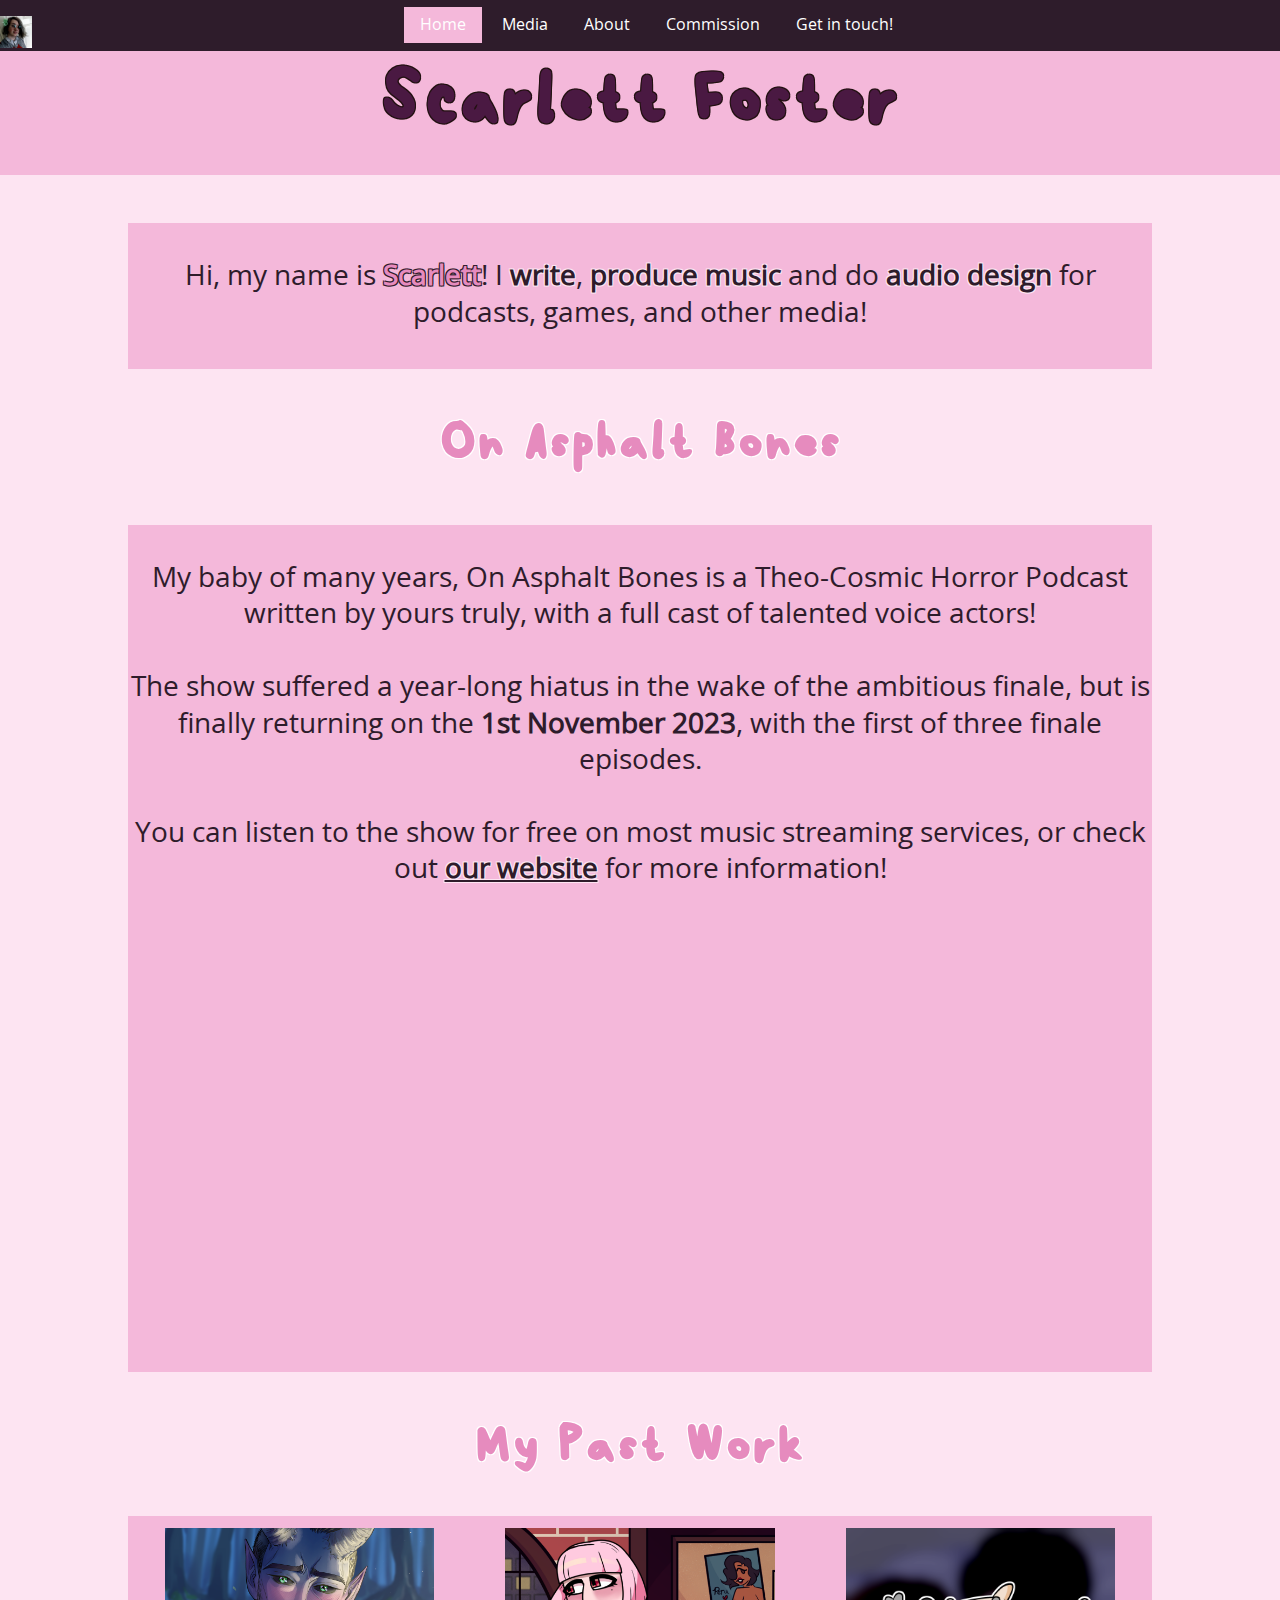
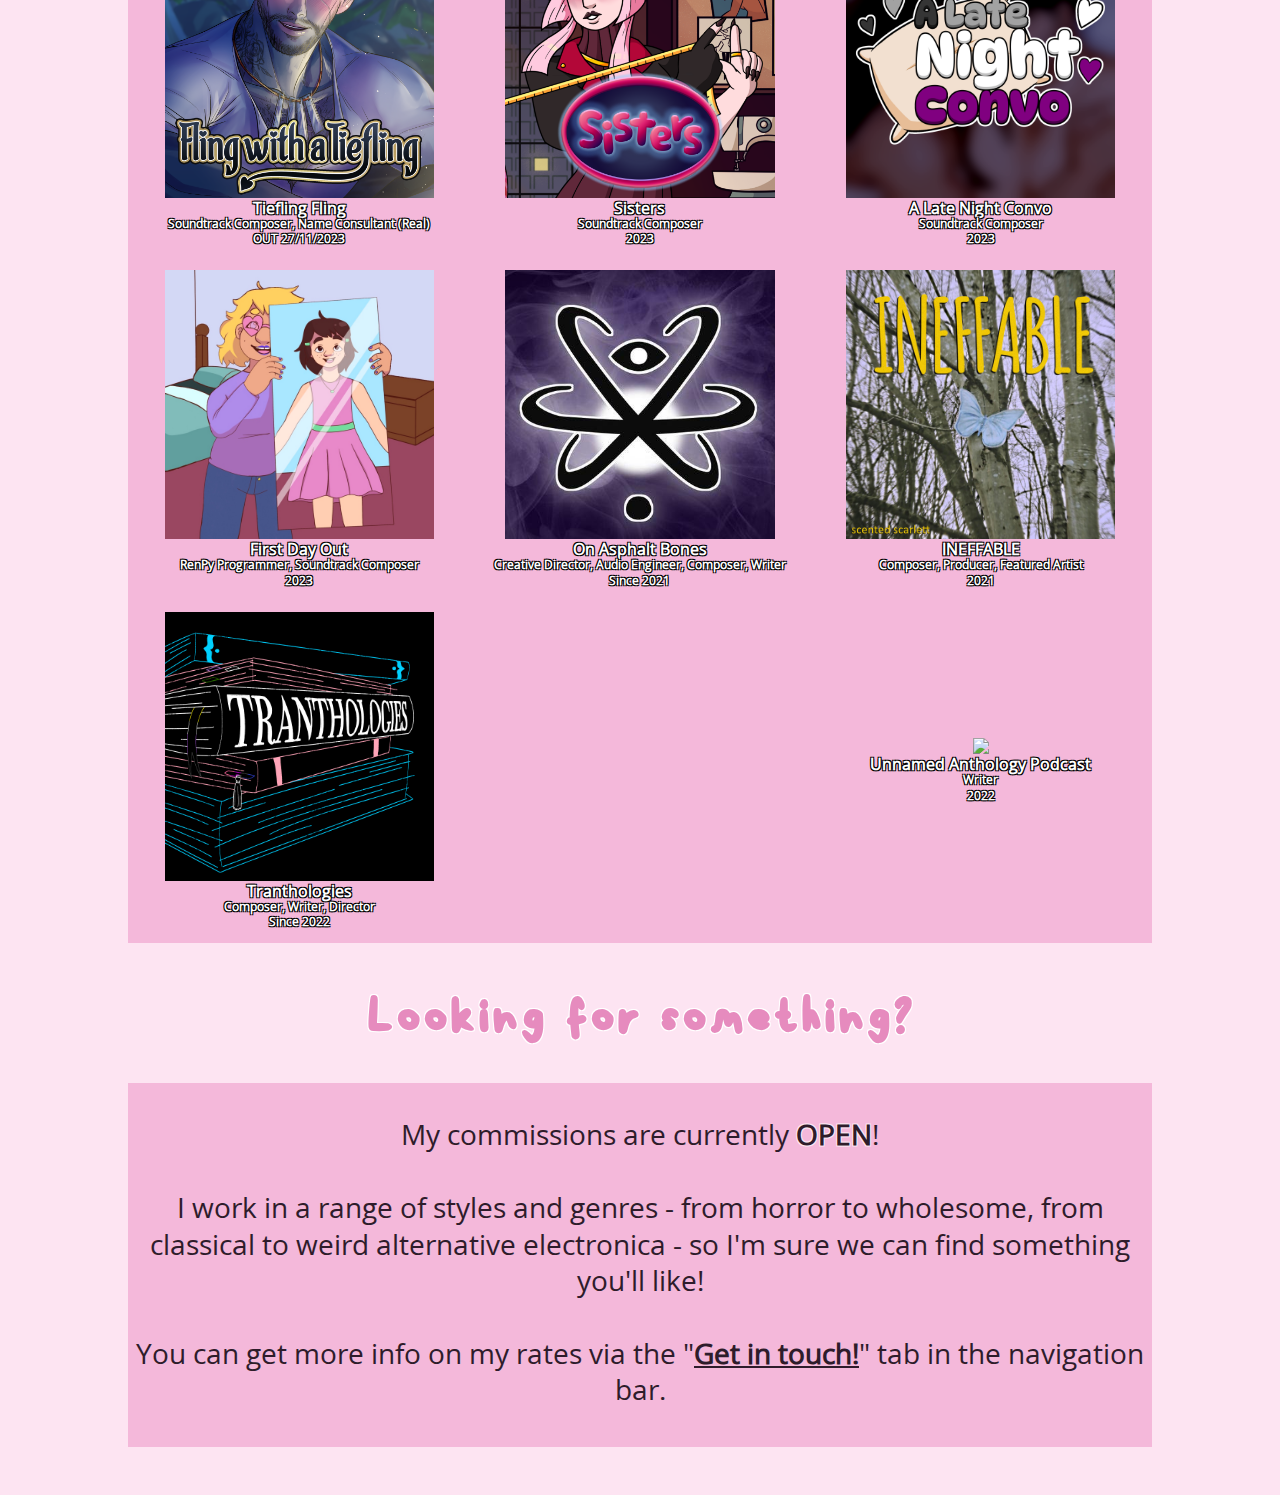
==== commit 8364f5a9: "Updated styles." ====
--- a/index.html
+++ b/index.html
@@ -8,7 +8,7 @@
 <body style="background-color:#fde4f2; color: black; font-family:opensans">
   <center>
     <ul class="navbar sticky">
-      <li style="float:left; background-color: #e68bbe" class="navbar-item"><img src="IMAGES/scarlett.png" alt="A photo of Scarlett. She is a white person with lilac hair and a green flower hairclip." style="width:32px"></li>
+      <li style="float:left;" class="navbar-item"><img src="IMAGES/scarlett.png" alt="A photo of Scarlett. She is a white person with lilac hair and a green flower hairclip." style="width:32px"></li>
       <li class="navbar-item"><a class="active">Home</a></li>
       <li class="navbar-item"><a href="media.html">Media</a></li>
       <li class="navbar-item"><a href="about.html">About</a></li>
@@ -17,62 +17,66 @@
     </ul>
 
     <br>
-    <h1 style="color:#ed6ded; background-color:#e68bbe; font-family:foolish; font-size:96px;">Scarlett Foster</h1>
+    <h1 style="font-family:foolish; font-size:96px;">Scarlett Foster</h1>
+    <br><br><br>
 
-    <p style="background-color:#f4b8da; color:white; font-size:28px; width:80%;">
+    <p style="background-color:#f4b8da; font-size:28px; width:80%;">
+    <br>
+    Hi, my name is <b style="color:#e68bbe; text-shadow: -1px -1px #2e1c2b, 1px -1px #2e1c2b, -1px 1px #2e1c2b, 1px 1px #2e1c2b; font-weight:bold;">Scarlett</b>! I <a style="text-shadow: -1px -1px #fde4f2, 1px -1px #fde4f2, -1px 1px #fde4f2, 1px 1px #fde4f2; font-weight:bold;">write</a>, <a style="text-shadow: -1px -1px #fde4f2, 1px -1px #fde4f2, -1px 1px #fde4f2, 1px 1px #fde4f2; font-weight:bold;">produce music</a> and do <a style="text-shadow: -1px -1px #fde4f2, 1px -1px #fde4f2, -1px 1px #fde4f2, 1px 1px #fde4f2; font-weight:bold;">audio design</a> for podcasts, games, and other media!
     <br><br>
-    Hi, my name is <b style="color:#e68bbe; text-shadow: -1px -1px #fff, 1px -1px #fff, -1px 1px #fff, 1px 1px #fff; font-weight:bold;">Scarlett</b>! I <a style="text-shadow: -1px -1px #e68bbe, 1px -1px #e68bbe, -1px 1px #e68bbe, 1px 1px #e68bbe; font-weight:bold;">write</a>, <a style="text-shadow: -1px -1px #e68bbe, 1px -1px #e68bbe, -1px 1px #e68bbe, 1px 1px #e68bbe; font-weight:bold;">produce music</a> and do <a style="text-shadow: -1px -1px #e68bbe, 1px -1px #e68bbe, -1px 1px #e68bbe, 1px 1px #e68bbe; font-weight:bold;">audio design</a> for podcasts, games, and other media!
-    <br><br><br>
     </p>
 
-<br><br>
+<br><br><br>
+
 <h2 style="color:#e68bbe; text-shadow: -1px -1px #fff, 1px -1px #fff, -1px 1px #fff, 1px 1px #fff; font-family:foolish; font-size:72px;">On Asphalt Bones</h2>
-<p style="background-color:#f4b8da; color:white; font-size:28px; width:80%;">
+<br><br><br>
+<p style="background-color:#f4b8da; font-size:28px; width:80%;">
   <br>
   My baby of many years, On Asphalt Bones is a Theo-Cosmic Horror Podcast written by yours truly, with a full cast of talented voice actors!
   <br><br>
   The show suffered a year-long hiatus in the wake of the ambitious finale, but is finally returning on the <b>1st November 2023</b>, with the first of three finale episodes.
   <br><br>
-  You can listen to the show for free on most music streaming services, or check out <b><a style="color:white; text-decoration:none; text-shadow:1px 1px #e68bbe, -1px 1px #fde4f2, -1px -1px #fde4f2, 1px -1px #fde4f2" href="https://www.listlessnetwork.com/our-shows/on-asphalt-bones">our website</a></b> for more information!
+  You can listen to the show for free on most music streaming services, or check out <b><a style="color:#2e1c2b; text-decoration:underline; text-shadow:1px 1px #fde4f2, -1px 1px #fde4f2, -1px -1px #fde4f2, 1px -1px #fde4f2" href="https://www.listlessnetwork.com/our-shows/on-asphalt-bones">our website</a></b> for more information!
   <br><br>
-  <iframe style="border-radius:12px; width: 80%" src="https://open.spotify.com/embed/show/4VXEAa00QKmPnFWlU75Irs?utm_source=generator" width="100\%" height="352" frameBorder="0" allowfullscreen="" allow="autoplay; clipboard-write; encrypted-media; fullscreen; picture-in-picture" loading="lazy"></iframe>
+  <iframe style="border-radius:12px; width: 80%" src="https://open.spotify.com/embed/show/4VXEAa00QKmPnFWlU75Irs?utm_source=generator" width="100\%" height="400" frameBorder="0" allowfullscreen="" allow="autoplay; clipboard-write; encrypted-media; fullscreen; picture-in-picture" loading="lazy"></iframe>
   <br><br>
 </p>
 
-<br><br>
+<br><br><br>
 <h2 style="color:#e68bbe; text-shadow: -1px -1px #fff, 1px -1px #fff, -1px 1px #fff, 1px 1px #fff; font-family:foolish; font-size:72px;">My Past Work</h2>
 <br>
 
-    <p>
+    <p style="color:white;">
       <br>
       <table style="background-color:#f4b8da; color: #fff; text-shadow: -1px -1px #000, 1px -1px #000, 1px 1px #000, -1px 1px #000; font-weight:bold; width:80%; table-layout:fixed">
         <tr>
-          <td><a href="https://husbandogoddess.itch.io"><img src="IMAGES/tieflingfling.png" style="width:80%;"></a><br>Tiefling Fling<br><p style="font-size:12px;">Soundtrack Composer, Name Consultant (Real)</p></td>
-          <td><a href="https://husbandogoddess.itch.io/sisters"><img src="IMAGES/Sisters_Cover.png" style="width:80%;"></a><br>Sisters<br><p style="font-size:12px;">Soundtrack Composer</p></td>
-          <td><a href="https://husbandogoddess.itch.io/a-late-night-convo"><img src="IMAGES/latenightconvo.png" style="width:80%;"></a><br>A Late Night Convo<br><p style="font-size:12px;">Soundtrack Composer</p></td>
+          <td><a href="https://husbandogoddess.itch.io"><img src="IMAGES/tieflingfling.png" style="width:80%;"></a><br>Tiefling Fling<p style="font-size:12px; color:white;">Soundtrack Composer, Name Consultant (Real)<br>OUT 27/11/2023</p></td>
+          <td><a href="https://husbandogoddess.itch.io/sisters"><img src="IMAGES/Sisters_Cover.png" style="width:80%;"></a><br>Sisters<br><p style="font-size:12px; color:white;">Soundtrack Composer<br>2023</p></td>
+          <td><a href="https://husbandogoddess.itch.io/a-late-night-convo"><img src="IMAGES/latenightconvo.png" style="width:80%;"></a><br>A Late Night Convo<br><p style="font-size:12px; color:white;">Soundtrack Composer<br>2023</p></td>
         </tr>
         <tr>
-          <td><a href="https://transboysandgames.itch.io/first-day-out"><img src="IMAGES/jackbird.jpg" style="width:80%;"></a><br>First Day Out<br><p style="font-size:12px;">RenPy Programmer, Soundtrack Composer</p></td>
-          <td><a href="https://open.spotify.com/show/4VXEAa00QKmPnFWlU75Irs?si=4c88a1f3998048af"><img src="IMAGES/oab-logo.jpg" style="width:80%;"></a><br>On Asphalt Bones<br><p style="font-size:12px;">Creative Director, Audio Engineer, Composer, Writer</p></td>
-          <td><a href="https://open.spotify.com/album/59SaXAMTZSCxpAF9QWzjE8?si=1fvaTERhR5W_y8-9pEj4MQ"><img src="IMAGES/ineffable.jpg" style="width:80%;"></a><br>INEFFABLE<br><p style="font-size:12px;">Composer, Producer, Featured Artist</p></td>
+          <td><a href="https://transboysandgames.itch.io/first-day-out"><img src="IMAGES/jackbird.jpg" style="width:80%;"></a><br>First Day Out<br><p style="font-size:12px; color:white;">RenPy Programmer, Soundtrack Composer<br>2023</p></td>
+          <td><a href="https://open.spotify.com/show/4VXEAa00QKmPnFWlU75Irs?si=4c88a1f3998048af"><img src="IMAGES/oab-logo.jpg" style="width:80%;"></a><br>On Asphalt Bones<br><p style="font-size:12px; color:white;">Creative Director, Audio Engineer, Composer, Writer<br>Since 2021</p></td>
+          <td><a href="https://open.spotify.com/album/59SaXAMTZSCxpAF9QWzjE8?si=1fvaTERhR5W_y8-9pEj4MQ"><img src="IMAGES/ineffable.jpg" style="width:80%;"></a><br>INEFFABLE<br><p style="font-size:12px; color:white;">Composer, Producer, Featured Artist<br>2021</p></td>
         </tr>
         <tr>
-          <td><a href="https://open.spotify.com/show/3TeUGFnqtPpMVknS6uQuVP?si=55ad6478311a4171"><img src="IMAGES/tranthologies-logo.png" style="width:80%;"></a><br>Tranthologies<br><p style="font-size:12px;">Composer, Writer, Director</p></td>
+          <td><a href="https://open.spotify.com/show/3TeUGFnqtPpMVknS6uQuVP?si=55ad6478311a4171"><img src="IMAGES/tranthologies-logo.png" style="width:80%;"></a><br>Tranthologies<br><p style="font-size:12px; color:white;">Composer, Writer, Director<br>Since 2022</p></td>
           <td></td>
-          <td><a href="https://open.spotify.com/show/5qvmGNBVjTSAvqQ8gfXNNb?si=1f4357da0af140d5"><img src="IMAGES/uap-logo.jpg" style="width:80%;"></a><br>Unnamed Anthology Podcast<br><p style="font-size:12px;">Writer</p></td>
+          <td><a href="https://open.spotify.com/show/5qvmGNBVjTSAvqQ8gfXNNb?si=1f4357da0af140d5"><img src="IMAGES/uap-logo.jpg" style="width:80%;"></a><br>Unnamed Anthology Podcast<br><p style="font-size:12px; color:white;">Writer<br>2022</p></td>
         </tr>
       </table>
       <br><br>
     </p>
+  <br>
   <h2 style="color:#e68bbe; text-shadow: -1px -1px #fff, 1px -1px #fff, -1px 1px #fff, 1px 1px #fff; font-family:foolish; font-size:72px;">Looking for something?</h2>
-  <br>
-  <p style="background-color:#f4b8da; color:white; font-size:28px; width:80%;">
+  <br><br>
+  <p style="background-color:#f4b8da; font-size:28px; width:80%;">
     <br>
-    My commissions are currently <b style="text-shadow: -1px -1px #000, 1px -1px #000, 1px 1px #000, -1px 1px #000;">OPEN</b>!
+    My commissions are currently <b style="text-shadow: -1px -1px #fde4f2, 1px -1px #fde4f2, 1px 1px #fde4f2, -1px 1px #fde4f2;">OPEN</b>!
     <br><br>
     I work in a range of styles and genres - from horror to wholesome, from classical to weird alternative electronica - so I'm sure we can find something you'll like!
     <br><br>
-    You can find more info on my rates on the "<a href="hire-me.html" style="color:white;">Commission</a>" tab in the navigation bar.
+    You can get more info on my rates via the "<a href="contact.html" style="color:#2e1c2b;"><b>Get in touch!</b></a>" tab in the navigation bar.
     <br><br>
   </p>
   <br><br><br>
--- a/styles.css
+++ b/styles.css
@@ -14,7 +14,7 @@
 
 body,html{
 	width:100%;
-	background-color:#fde4f2;
+	/*background-color:#fde4f2;*/
 }
 
 *{
@@ -28,12 +28,13 @@
 	padding:0px;
 	width: 100%;
 	overflow: none;
-	background-color: #e68bbe;
+	background-color: #2e1c2b;
+	padding-top: 16px;
 }
 
 .navbar a{
 	color: white;
-	background-color: #e68bbe;
+	/*background-color: #e68bbe;*/
 	padding: 10px 16px;
 	text-decoration: none;
 }
@@ -46,7 +47,7 @@
 	text-align: center;
 	display: inline;
 	float: inherit;
-	background-color: #a6c2c9;
+	/*background-color: #a6c2c9;*/
 	vertical-align: middle;
 	color: white;
 }
@@ -71,7 +72,7 @@
 	width: auto;
 	display: none;
 	position: fixed;
-	background-color: #f9f9f9;
+	background-color: #45323d;
 	overflow: none;
 	box-shadow: 0px 8px 16px 0px rgba(0,0,0,0.2);
 	padding: 12px 16px;
@@ -95,11 +96,14 @@
 
 h1{
 	padding:30px;
-	font-size: 50px;
+	padding-top: 50px;
 	text-align: center;
-	font-family:verdana;
+	font-family:foolish;
 	margin:0;
   text-shadow: -1px -1px #211, 1px -1px #211, -1px 1px #211, 1px 1px #211;
+	color:#4a1942;
+	background-color:#f4b8da;
+	font-size:96px;
 }
 
 h2{
@@ -114,6 +118,11 @@
 	font-size:20px;
 	text-align:center;
 	margin:0;
+}
+
+p{
+	line-height:1.3;
+	color: #2e1c2b;
 }
 
 table{
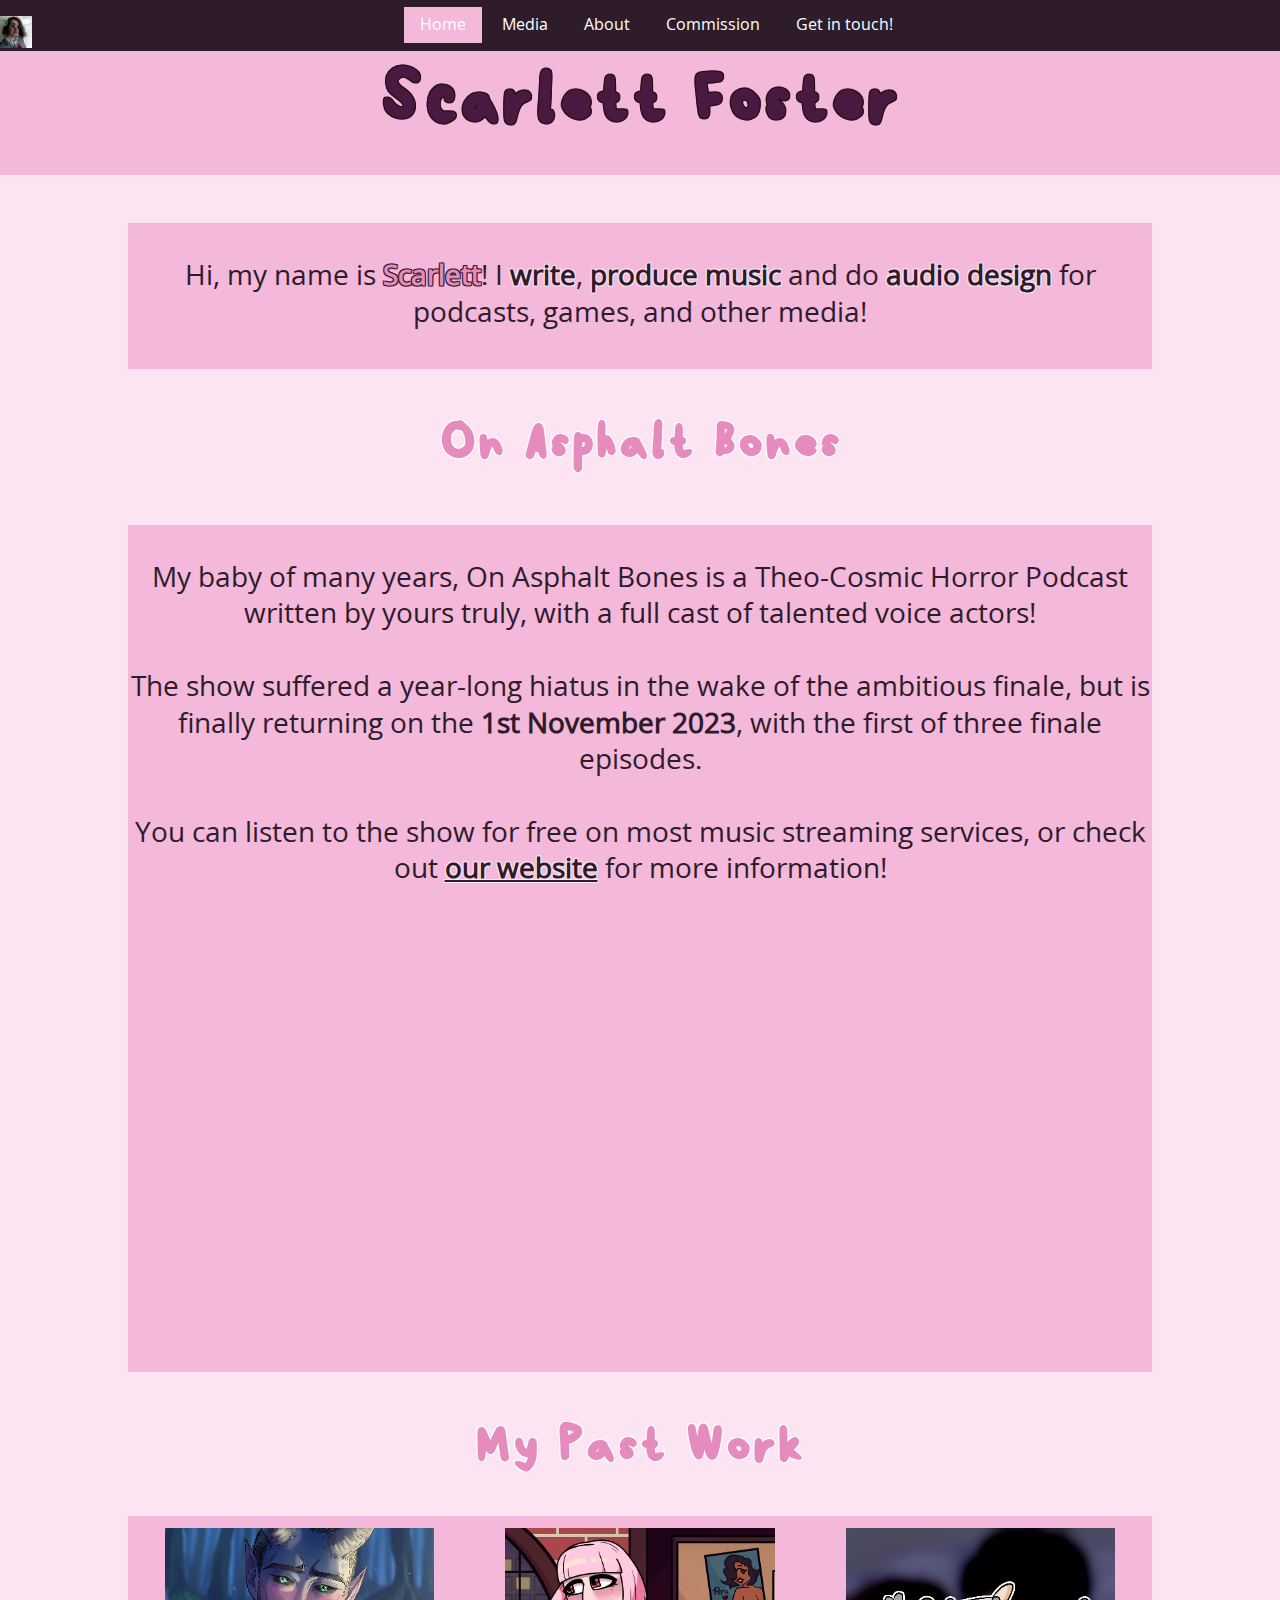
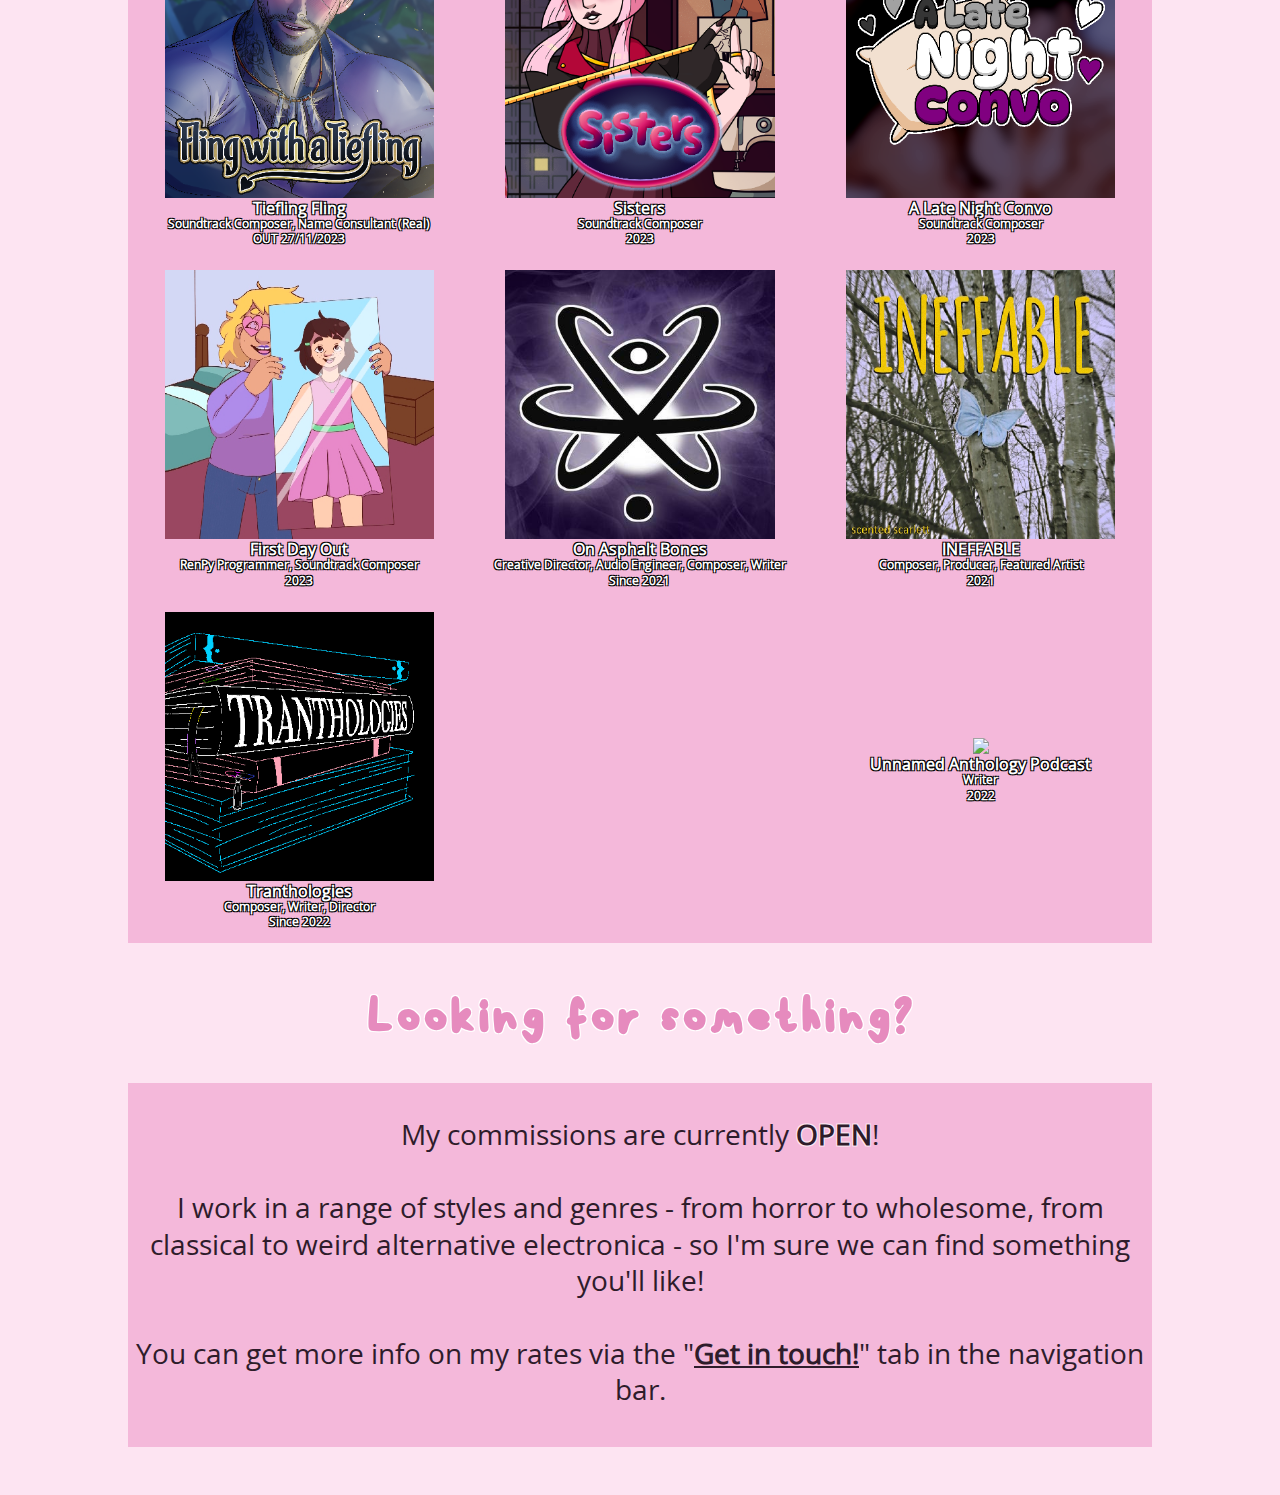
==== commit 45d05fbb: "Final fixes for today! Reduced image sizes and restored strangeness." ====
--- a/index.html
+++ b/index.html
@@ -5,7 +5,7 @@
 <link rel="stylesheet" href="styles.css" type="text/css" charset="utf-8" />
 </head>
 
-<body style="background-color:#fde4f2; color: black; font-family:opensans">
+<body style="background-color:#fde4f2; color: black; font-family:opensans;">
   <center>
     <ul class="navbar sticky">
       <li style="float:left;" class="navbar-item"><img src="IMAGES/scarlett.png" alt="A photo of Scarlett. She is a white person with lilac hair and a green flower hairclip." style="width:32px"></li>
--- a/styles.css
+++ b/styles.css
@@ -20,6 +20,7 @@
 *{
 	align-items:center;
 	margin:0;
+	font-family:opensans;
 }
 
 .navbar{
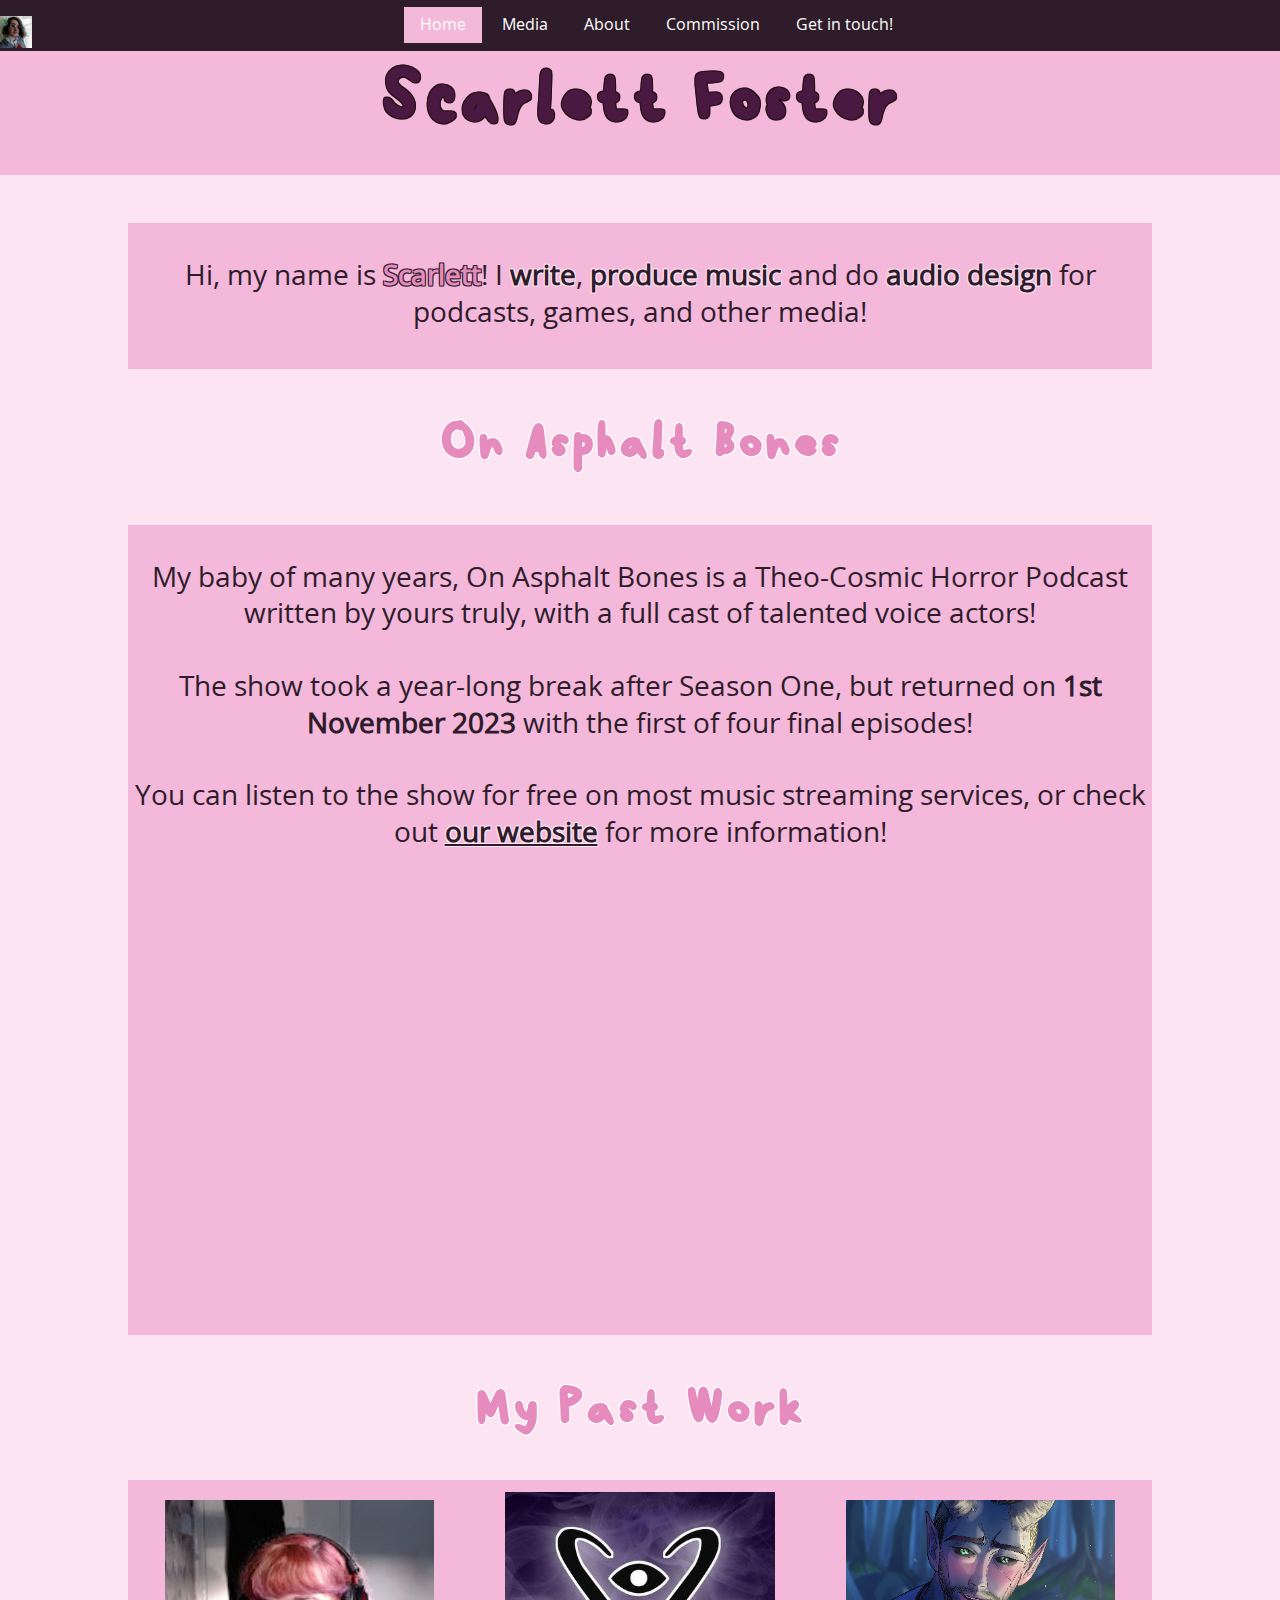
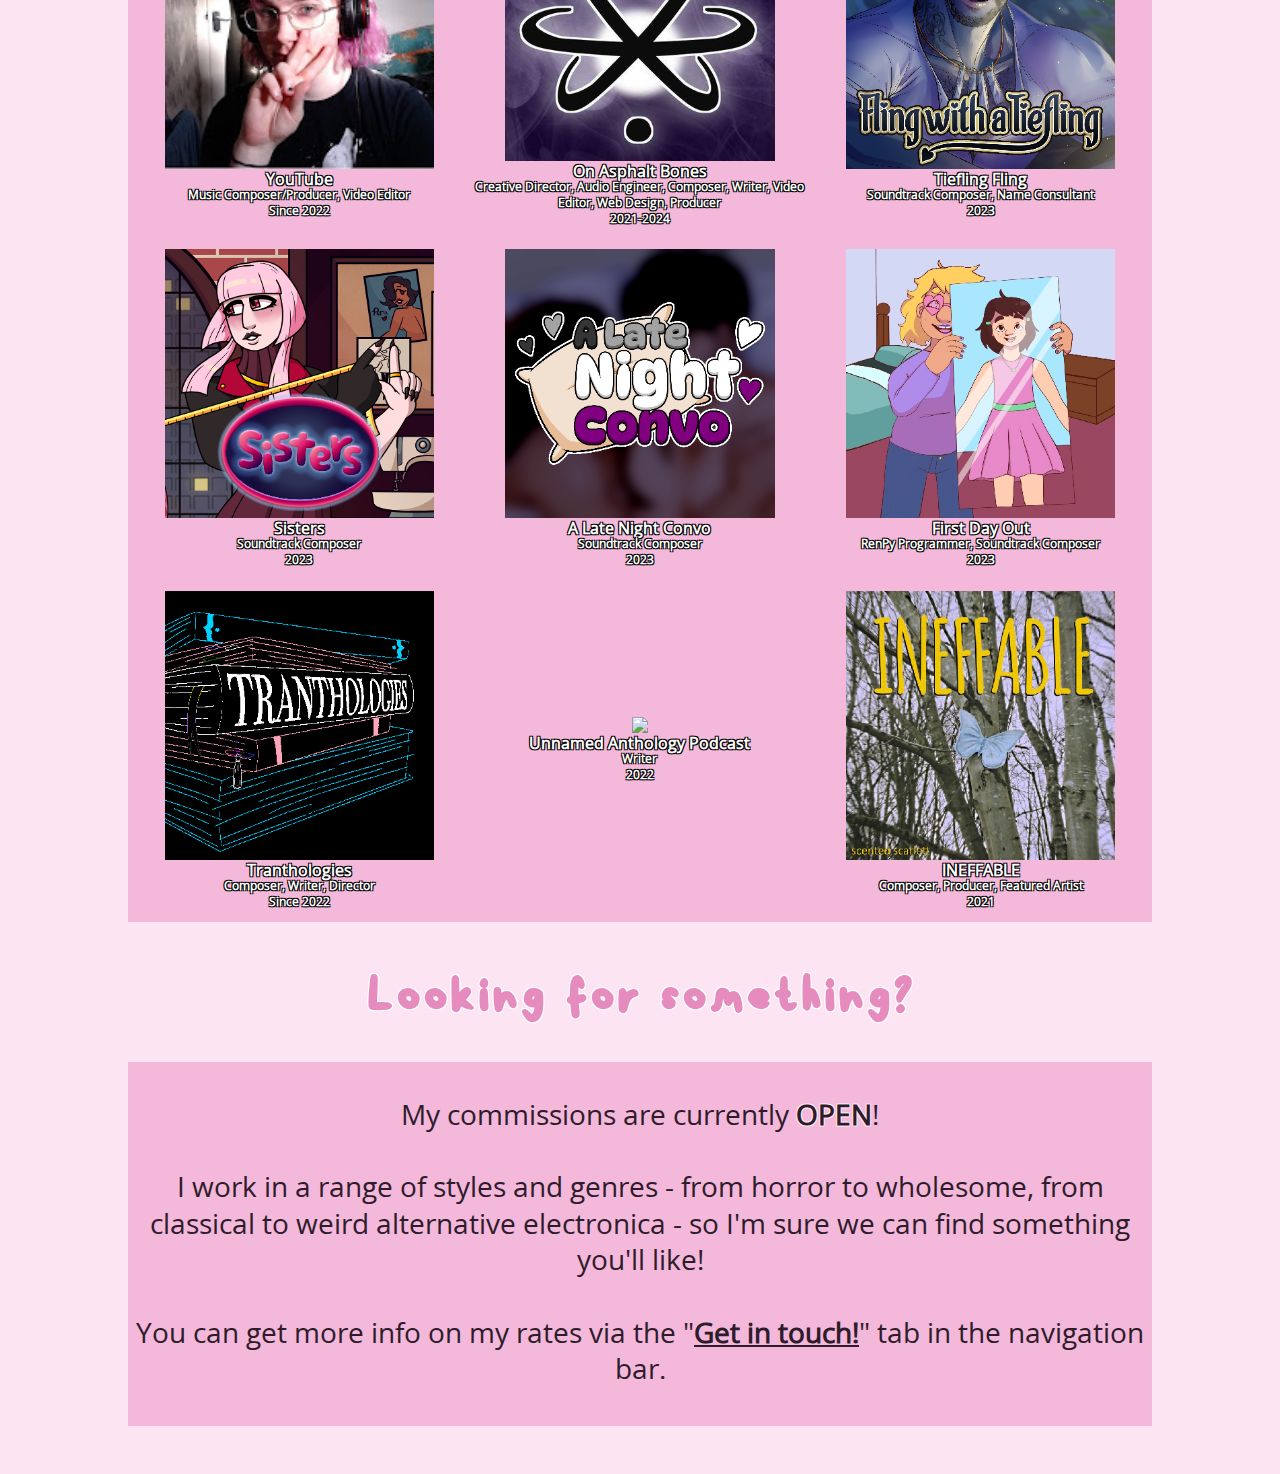
==== commit f0068755: "Updated rates!" ====
--- a/index.html
+++ b/index.html
@@ -34,7 +34,7 @@
   <br>
   My baby of many years, On Asphalt Bones is a Theo-Cosmic Horror Podcast written by yours truly, with a full cast of talented voice actors!
   <br><br>
-  The show suffered a year-long hiatus in the wake of the ambitious finale, but is finally returning on the <b>1st November 2023</b>, with the first of three finale episodes.
+  The show took a year-long break after Season One, but returned on <b>1st November 2023</b> with the first of four final episodes!
   <br><br>
   You can listen to the show for free on most music streaming services, or check out <b><a style="color:#2e1c2b; text-decoration:underline; text-shadow:1px 1px #fde4f2, -1px 1px #fde4f2, -1px -1px #fde4f2, 1px -1px #fde4f2" href="https://www.listlessnetwork.com/our-shows/on-asphalt-bones">our website</a></b> for more information!
   <br><br>
@@ -50,19 +50,19 @@
       <br>
       <table style="background-color:#f4b8da; color: #fff; text-shadow: -1px -1px #000, 1px -1px #000, 1px 1px #000, -1px 1px #000; font-weight:bold; width:80%; table-layout:fixed">
         <tr>
-          <td><a href="https://husbandogoddess.itch.io"><img src="IMAGES/tieflingfling.png" style="width:80%;"></a><br>Tiefling Fling<p style="font-size:12px; color:white;">Soundtrack Composer, Name Consultant (Real)<br>OUT 27/11/2023</p></td>
+          <td><a href="https://open.spotify.com/show/4VXEAa00QKmPnFWlU75Irs?si=4c88a1f3998048af"><img src="IMAGES/youtube-pic.jpg" style="width:80%;"></a><br>YouTube<br><p style="font-size:12px; color:white;">Music Composer/Producer, Video Editor<br>Since 2022</p></td>
+          <td><a href="https://open.spotify.com/show/4VXEAa00QKmPnFWlU75Irs?si=4c88a1f3998048af"><img src="IMAGES/oab-logo.jpg" style="width:80%;"></a><br>On Asphalt Bones<br><p style="font-size:12px; color:white;">Creative Director, Audio Engineer, Composer, Writer, Video Editor, Web Design, Producer<br>2021-2024</p></td>
+          <td><a href="https://husbandogoddess.itch.io"><img src="IMAGES/tieflingfling.png" style="width:80%;"></a><br>Tiefling Fling<p style="font-size:12px; color:white;">Soundtrack Composer, Name Consultant<br>2023</p></td>
+        </tr>
+        <tr>
           <td><a href="https://husbandogoddess.itch.io/sisters"><img src="IMAGES/Sisters_Cover.png" style="width:80%;"></a><br>Sisters<br><p style="font-size:12px; color:white;">Soundtrack Composer<br>2023</p></td>
           <td><a href="https://husbandogoddess.itch.io/a-late-night-convo"><img src="IMAGES/latenightconvo.png" style="width:80%;"></a><br>A Late Night Convo<br><p style="font-size:12px; color:white;">Soundtrack Composer<br>2023</p></td>
-        </tr>
-        <tr>
           <td><a href="https://transboysandgames.itch.io/first-day-out"><img src="IMAGES/jackbird.jpg" style="width:80%;"></a><br>First Day Out<br><p style="font-size:12px; color:white;">RenPy Programmer, Soundtrack Composer<br>2023</p></td>
-          <td><a href="https://open.spotify.com/show/4VXEAa00QKmPnFWlU75Irs?si=4c88a1f3998048af"><img src="IMAGES/oab-logo.jpg" style="width:80%;"></a><br>On Asphalt Bones<br><p style="font-size:12px; color:white;">Creative Director, Audio Engineer, Composer, Writer<br>Since 2021</p></td>
-          <td><a href="https://open.spotify.com/album/59SaXAMTZSCxpAF9QWzjE8?si=1fvaTERhR5W_y8-9pEj4MQ"><img src="IMAGES/ineffable.jpg" style="width:80%;"></a><br>INEFFABLE<br><p style="font-size:12px; color:white;">Composer, Producer, Featured Artist<br>2021</p></td>
         </tr>
         <tr>
           <td><a href="https://open.spotify.com/show/3TeUGFnqtPpMVknS6uQuVP?si=55ad6478311a4171"><img src="IMAGES/tranthologies-logo.png" style="width:80%;"></a><br>Tranthologies<br><p style="font-size:12px; color:white;">Composer, Writer, Director<br>Since 2022</p></td>
-          <td></td>
           <td><a href="https://open.spotify.com/show/5qvmGNBVjTSAvqQ8gfXNNb?si=1f4357da0af140d5"><img src="IMAGES/uap-logo.jpg" style="width:80%;"></a><br>Unnamed Anthology Podcast<br><p style="font-size:12px; color:white;">Writer<br>2022</p></td>
+          <td><a href="https://open.spotify.com/album/59SaXAMTZSCxpAF9QWzjE8?si=1fvaTERhR5W_y8-9pEj4MQ"><img src="IMAGES/ineffable.jpg" style="width:80%;"></a><br>INEFFABLE<br><p style="font-size:12px; color:white;">Composer, Producer, Featured Artist<br>2021</p></td>
         </tr>
       </table>
       <br><br>
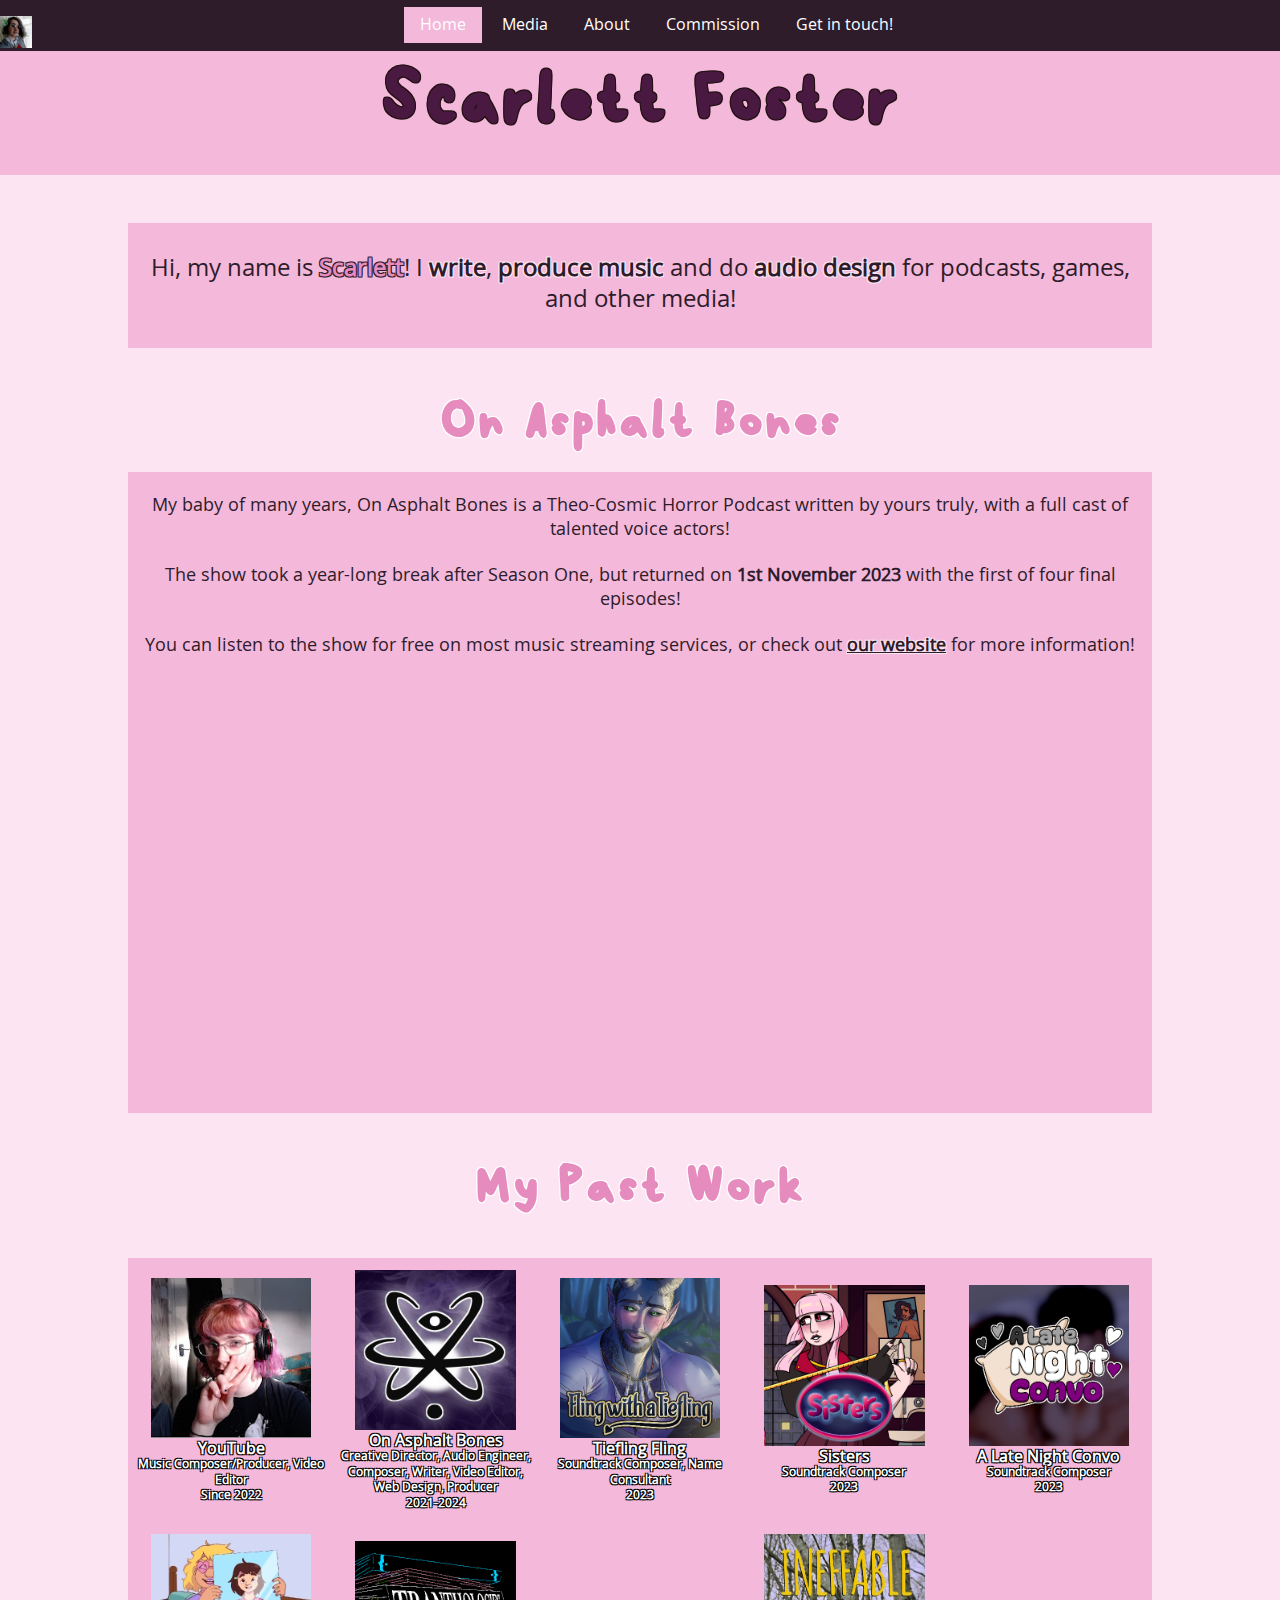
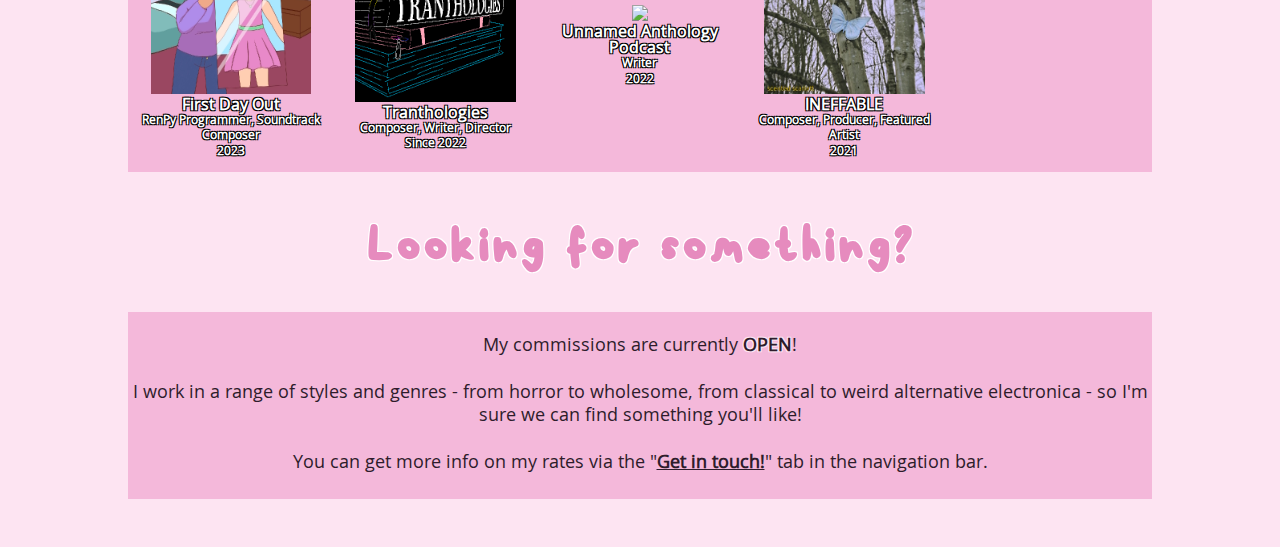
==== commit 0609eb1f: "Changed text sizes." ====
--- a/index.html
+++ b/index.html
@@ -20,7 +20,7 @@
     <h1 style="font-family:foolish; font-size:96px;">Scarlett Foster</h1>
     <br><br><br>
 
-    <p style="background-color:#f4b8da; font-size:28px; width:80%;">
+    <p style="background-color:#f4b8da; font-size:24px; width:80%;">
     <br>
     Hi, my name is <b style="color:#e68bbe; text-shadow: -1px -1px #2e1c2b, 1px -1px #2e1c2b, -1px 1px #2e1c2b, 1px 1px #2e1c2b; font-weight:bold;">Scarlett</b>! I <a style="text-shadow: -1px -1px #fde4f2, 1px -1px #fde4f2, -1px 1px #fde4f2, 1px 1px #fde4f2; font-weight:bold;">write</a>, <a style="text-shadow: -1px -1px #fde4f2, 1px -1px #fde4f2, -1px 1px #fde4f2, 1px 1px #fde4f2; font-weight:bold;">produce music</a> and do <a style="text-shadow: -1px -1px #fde4f2, 1px -1px #fde4f2, -1px 1px #fde4f2, 1px 1px #fde4f2; font-weight:bold;">audio design</a> for podcasts, games, and other media!
     <br><br>
@@ -29,8 +29,8 @@
 <br><br><br>
 
 <h2 style="color:#e68bbe; text-shadow: -1px -1px #fff, 1px -1px #fff, -1px 1px #fff, 1px 1px #fff; font-family:foolish; font-size:72px;">On Asphalt Bones</h2>
-<br><br><br>
-<p style="background-color:#f4b8da; font-size:28px; width:80%;">
+<br>
+<p style="background-color:#f4b8da; font-size:18px; width:80%;">
   <br>
   My baby of many years, On Asphalt Bones is a Theo-Cosmic Horror Podcast written by yours truly, with a full cast of talented voice actors!
   <br><br>
@@ -53,13 +53,11 @@
           <td><a href="https://open.spotify.com/show/4VXEAa00QKmPnFWlU75Irs?si=4c88a1f3998048af"><img src="IMAGES/youtube-pic.jpg" style="width:80%;"></a><br>YouTube<br><p style="font-size:12px; color:white;">Music Composer/Producer, Video Editor<br>Since 2022</p></td>
           <td><a href="https://open.spotify.com/show/4VXEAa00QKmPnFWlU75Irs?si=4c88a1f3998048af"><img src="IMAGES/oab-logo.jpg" style="width:80%;"></a><br>On Asphalt Bones<br><p style="font-size:12px; color:white;">Creative Director, Audio Engineer, Composer, Writer, Video Editor, Web Design, Producer<br>2021-2024</p></td>
           <td><a href="https://husbandogoddess.itch.io"><img src="IMAGES/tieflingfling.png" style="width:80%;"></a><br>Tiefling Fling<p style="font-size:12px; color:white;">Soundtrack Composer, Name Consultant<br>2023</p></td>
+          <td><a href="https://husbandogoddess.itch.io/sisters"><img src="IMAGES/Sisters_Cover.png" style="width:80%;"></a><br>Sisters<br><p style="font-size:12px; color:white;">Soundtrack Composer<br>2023</p></td>
+          <td><a href="https://husbandogoddess.itch.io/a-late-night-convo"><img src="IMAGES/latenightconvo.png" style="width:80%;"></a><br>A Late Night Convo<br><p style="font-size:12px; color:white;">Soundtrack Composer<br>2023</p></td>
         </tr>
         <tr>
-          <td><a href="https://husbandogoddess.itch.io/sisters"><img src="IMAGES/Sisters_Cover.png" style="width:80%;"></a><br>Sisters<br><p style="font-size:12px; color:white;">Soundtrack Composer<br>2023</p></td>
-          <td><a href="https://husbandogoddess.itch.io/a-late-night-convo"><img src="IMAGES/latenightconvo.png" style="width:80%;"></a><br>A Late Night Convo<br><p style="font-size:12px; color:white;">Soundtrack Composer<br>2023</p></td>
           <td><a href="https://transboysandgames.itch.io/first-day-out"><img src="IMAGES/jackbird.jpg" style="width:80%;"></a><br>First Day Out<br><p style="font-size:12px; color:white;">RenPy Programmer, Soundtrack Composer<br>2023</p></td>
-        </tr>
-        <tr>
           <td><a href="https://open.spotify.com/show/3TeUGFnqtPpMVknS6uQuVP?si=55ad6478311a4171"><img src="IMAGES/tranthologies-logo.png" style="width:80%;"></a><br>Tranthologies<br><p style="font-size:12px; color:white;">Composer, Writer, Director<br>Since 2022</p></td>
           <td><a href="https://open.spotify.com/show/5qvmGNBVjTSAvqQ8gfXNNb?si=1f4357da0af140d5"><img src="IMAGES/uap-logo.jpg" style="width:80%;"></a><br>Unnamed Anthology Podcast<br><p style="font-size:12px; color:white;">Writer<br>2022</p></td>
           <td><a href="https://open.spotify.com/album/59SaXAMTZSCxpAF9QWzjE8?si=1fvaTERhR5W_y8-9pEj4MQ"><img src="IMAGES/ineffable.jpg" style="width:80%;"></a><br>INEFFABLE<br><p style="font-size:12px; color:white;">Composer, Producer, Featured Artist<br>2021</p></td>
@@ -70,7 +68,7 @@
   <br>
   <h2 style="color:#e68bbe; text-shadow: -1px -1px #fff, 1px -1px #fff, -1px 1px #fff, 1px 1px #fff; font-family:foolish; font-size:72px;">Looking for something?</h2>
   <br><br>
-  <p style="background-color:#f4b8da; font-size:28px; width:80%;">
+  <p style="background-color:#f4b8da; font-size:18px; width:80%;">
     <br>
     My commissions are currently <b style="text-shadow: -1px -1px #fde4f2, 1px -1px #fde4f2, 1px 1px #fde4f2, -1px 1px #fde4f2;">OPEN</b>!
     <br><br>
